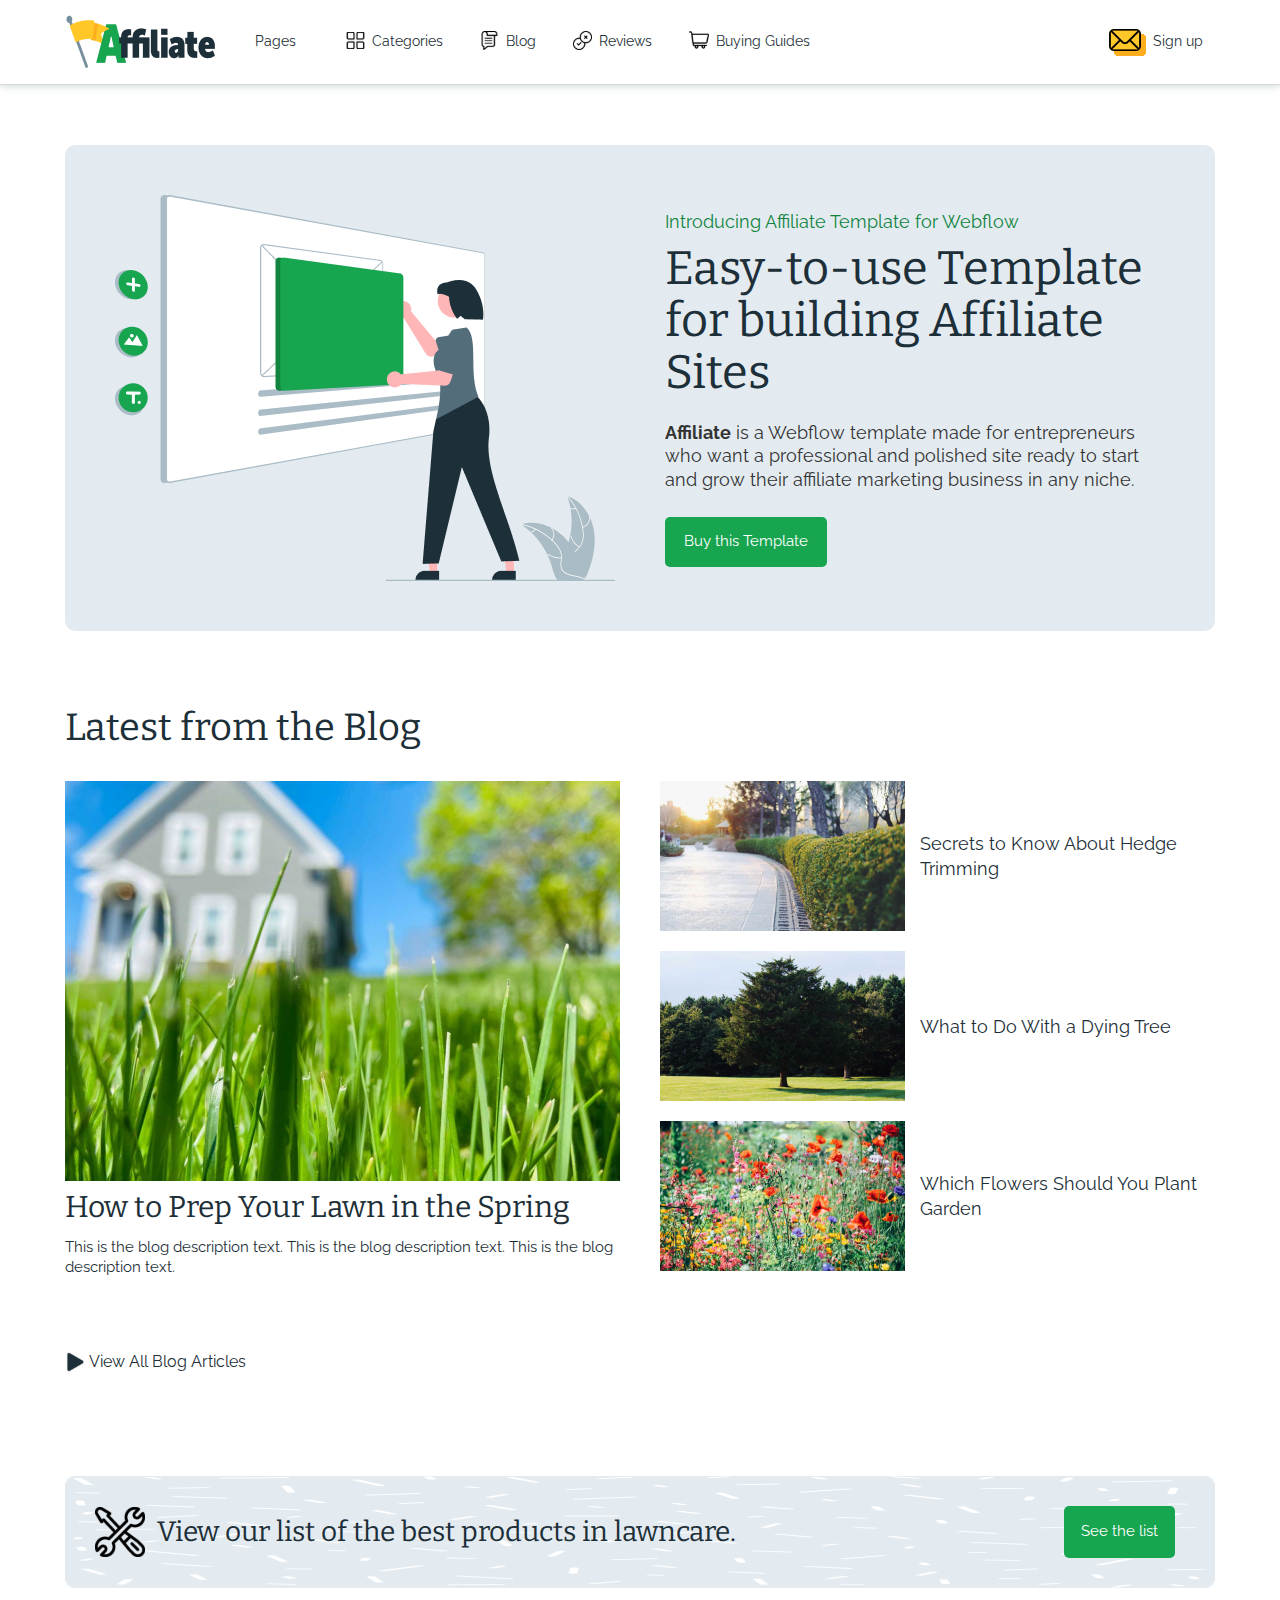
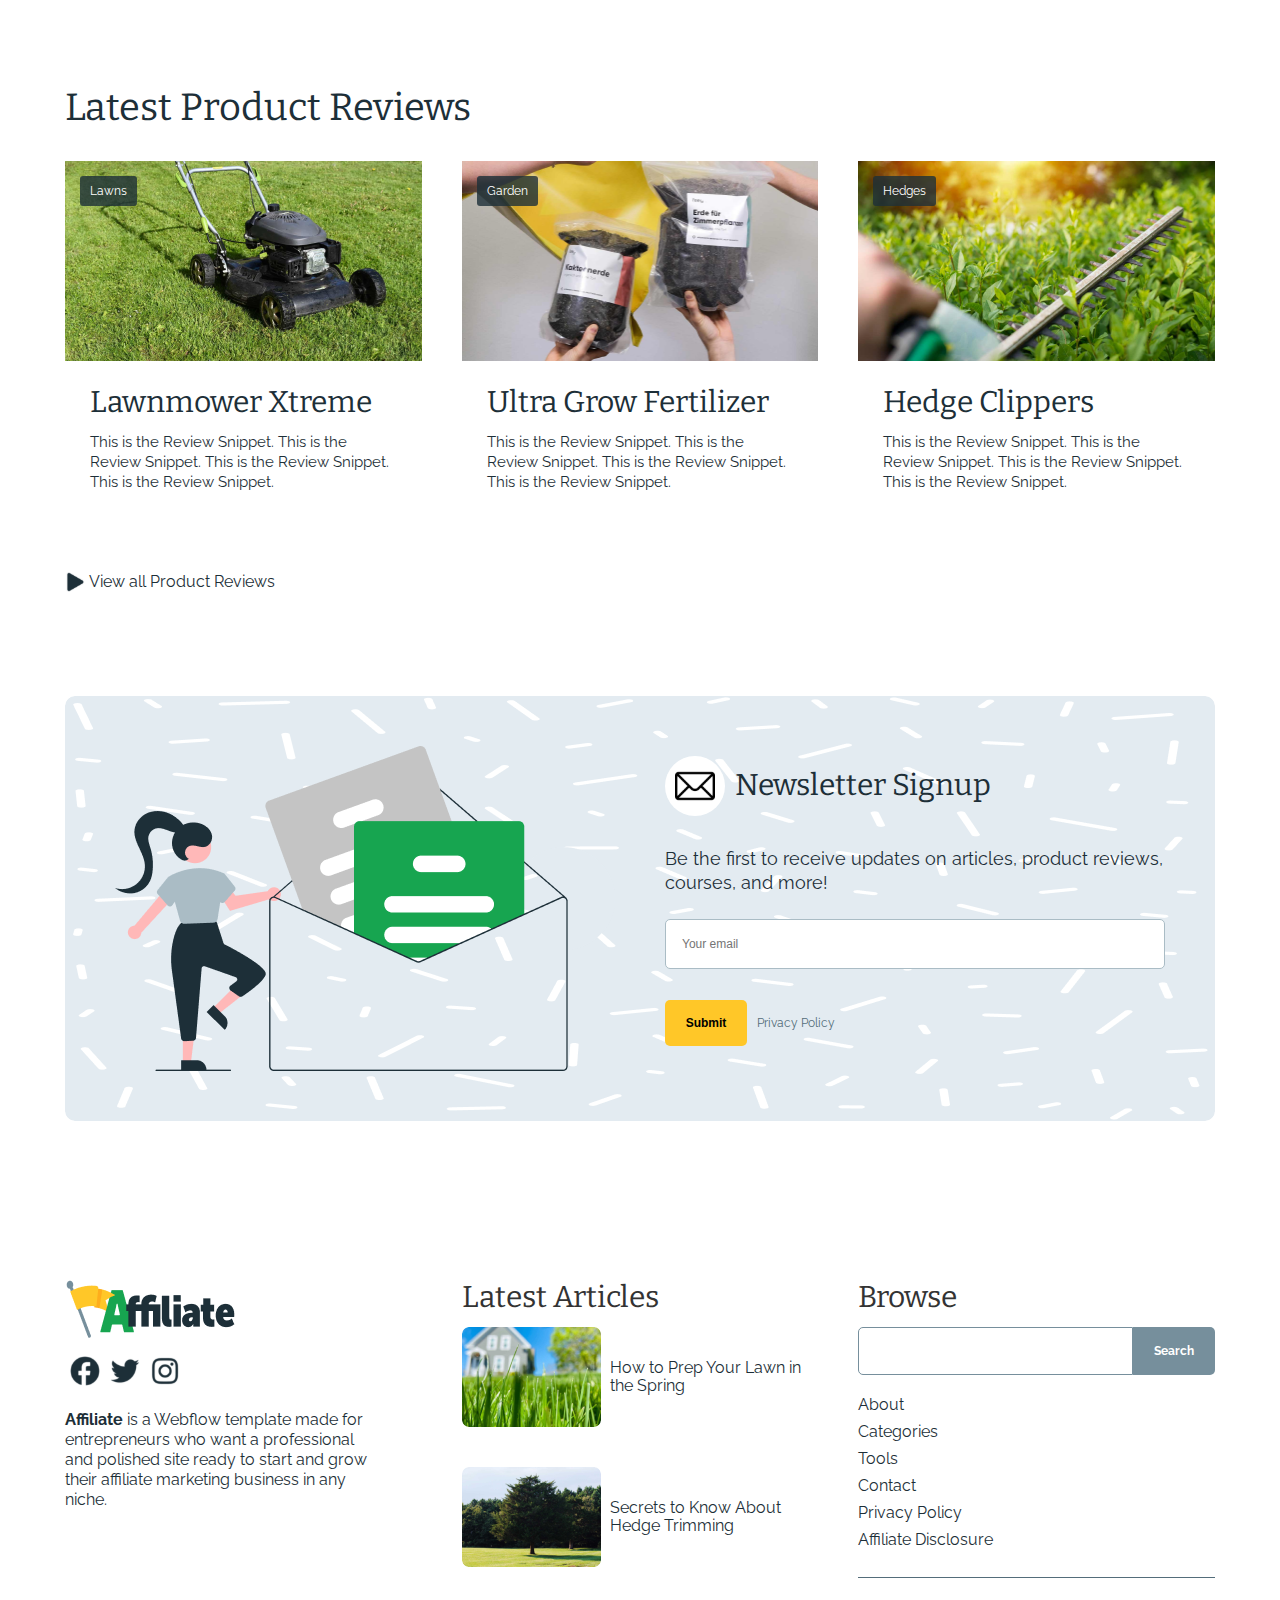
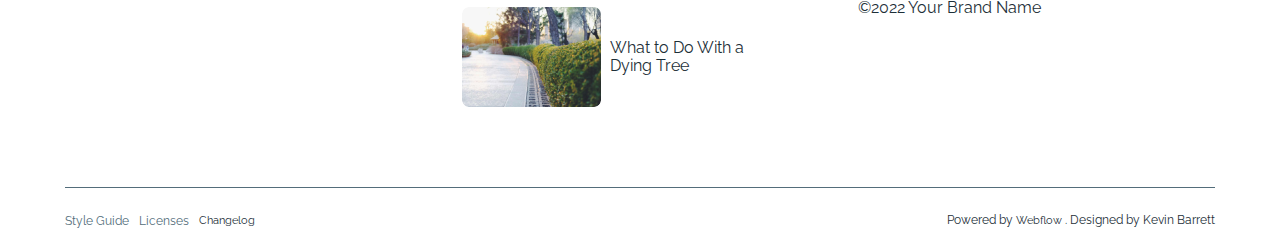
==== Affiliate/index.html @ a14cce6a "Affiliate" ====
<!DOCTYPE html>
<html>
<head>
  <meta charset="UTF-8">
  <meta name="viewport" content="width=device-width, initial-scale=1.0, user-scalable=no ">
  <link rel="stylesheet" href="css/style.css">
  <title>Affiliate</title>
</head>
<body>
<div class="wrapper">
  <header class="header">
    <div class="header__container _container">
      <a href="#" class="header__logo"><img src="img/logo.png" alt="logotype"></a>
      <div class="header__body">
        <div class="header__burger">
          <span></span>
          <span></span>
          <span></span>
        </div>
        <nav class="header__menu menu">
          <ul class="menu__list">
            <li class="menu__text">Pages</li>
            <li class="ico1"><a href="#" class="menu__link">Categories</a></li>
            <li class="ico2"><a href="#" class="menu__link">Blog</a></li>
            <li class="ico3"><a href="#" class="menu__link">Reviews</a></li>
            <li class="ico4"><a href="#" class="menu__link">Buying Guides</a></li>
          </ul>
        </nav>
        <a href="#" class="header__sign-up">Sign up</a> 
      </div>
    </div>
  </header>
  <main class="page">
    <section class="easy">
      <div class="easy__container _container">
        <div class="easy__body">
          <div class="easy__img ibg"><img src="img/main.png" alt="main-img"></div>
          <div class="easy__content">
            <div class="easy__description">Introducing Affiliate Template for Webflow</div>
            <div class="east__title">Easy-to-use Template for building Affiliate Sites</div>
            <div class="easy__text"><span>Affiliate</span> is a Webflow template made for entrepreneurs who want a professional and polished site ready to start and grow their affiliate marketing business in any niche.</div>
            <a href="#" class="easy__button">Buy this Template</a>
          </div>
        </div>
      </div>
    </section>
    <section class="blog">
      <div class="blog__container _container">
        <div class="blog__title title">Latest from the Blog</div>
        <div class="blog__items">
          <div class="blog__item article">
          <a href="#" class="article__img ibg"><img src="img/blog/blog(1).png" alt="blog-img1"></a>
          <a href="#" class="article__title title">How to Prep Your Lawn in the Spring</a>
          <a href="#" class="article__text">This is the blog description text. This is the blog description text. This is the blog description text.</a>
          </div>
          <div class="blog__item articles">
          <div class="articles__item">
            <a href="#" class="articles__img ibg"><img src="img/blog/blog(2).png" alt="blog-img2"></a>
            <a href="#" class="articles__text">Secrets to Know About Hedge Trimming</a>
          </div>
          <div class="articles__item">
            <a href="#" class="articles__img ibg"><img src="img/blog/blog(3).png" alt="blog-img3"></a>
            <a href="#" class="articles__text">What to Do With a Dying Tree</a>
          </div>
          <div class="articles__item">
            <a href="#" class="articles__img ibg"><img src="img/blog/blog(4).png" alt="blog-img4"></a>
            <a href="#" class="articles__text">Which Flowers Should You Plant Garden</a>
          </div>
          </div>
        </div>
        <a href="#" class="blog__view-all view-all">View All Blog Articles</a>
      </div>
    </section>
    <section class="products">
      <div class="products__container _container">
        <div class="products__best best-products">
          <div class="best-products__text">View our list of the best products in lawncare.</div>
          <a href="#" class="best-products__button">See the list</a>
        </div>
        <div class="products__reviews product-reviews">
          <div class="product-reviews__title title">Latest Product Reviews</div>
          <div class="product-reviews__items">
             <div class="product-reviews__item product-review">
               <a href="#" class="product-review__img ibg"><img src="img/product/Product(1).png" alt="product-review"></a>
               <div class="product-review__text-content">
                 <a href="#" class="product-review__title">Lawnmower Xtreme</a>
                 <a href="#" class="product-review__text">This is the Review Snippet. This is the Review Snippet. This is the Review Snippet. This is the Review Snippet.</a>
               </div>
             </div>
             <div class="product-reviews__item product-review">
               <a href="#" class="product-review__img ibg"><img src="img/product/Product(2).png" alt="product-review"></a>
               <div class="product-review__text-content">
                 <a href="#" class="product-review__title">Ultra Grow Fertilizer</a>
                 <a href="#" class="product-review__text">This is the Review Snippet. This is the Review Snippet. This is the Review Snippet. This is the Review Snippet.</a>
               </div>
             </div>
             <div class="product-reviews__item product-review">
               <a href="#" class="product-review__img ibg"><img src="img/product/Product(3).png" alt="product-review"></a>
               <div class="product-review__text-content">
                <a href="#" class="product-review__title">Hedge Clippers</a>
                <a href="#" class="product-review__text">This is the Review Snippet. This is the Review Snippet. This is the Review Snippet. This is the Review Snippet.</a>
               </div>   
             </div>
          </div>
        </div>
        <a href="#" class="products__view-all view-all">View all Product Reviews</a>
      </div>
    </section>
    <section class="signup">
      <div class="signup__container _container">
        <div class="signup__body">
          <div class="signup__img ibg"><img src="img/main(2).png" alt="mail-img"></div>
          <div class="signup__content">
            <div class="signup__title-row">
              <span><img src="img/icons/mail(2).svg" alt="mail-img"></span>
              <div class="signup__title">Newsletter Signup</div>
            </div>
            <div class="signup__text">Be the first to receive updates on articles, product reviews, courses, and more!</div>
            <form action="" class="signup__form">
              <input class="signup__input" type="email" placeholder="Your email">
              <div class="signup__form-row">
                <button select class="signup__submit">Submit</button>
                <a href="#" class="signup__link">Privacy Policy</a>
              </div>
            </form>
          </div>
        </div>
      </div>
    </section>
  </main>
  <footer class="footer">
    <div class="footer__container _container">
      <div class="footer__columns">
        <div class="footer__column main-column">
          <a href="#" class="main-column__logo"><img src="img/logo2.png" alt="logotype"></a>
          <div class="main-column__social social">
            <a href="#" class="social__item ibg"><img src="img/social/facebook.svg" alt="facebook"></a>
            <a href="#" class="social__item ibg"><img src="img/social/twitter.svg" alt="twitter"></a>
            <a href="#" class="social__item ibg"><img src="img/social/instagram.svg" alt="instagram"></a>
          </div>
          <div class="main-column__text"><span>Affiliate</span> is a Webflow template made for entrepreneurs who want a professional and polished site ready to start and grow their affiliate marketing business in any niche.</div>
        </div>
        <div class="footer__column latest-articles">
          <div class="latest-articles__title">Latest Articles</div>
          <div class="latest-articles__items">
            <div class="latest-articles__item latest-article">
              <a href="#" class="latest-article__img ibg"><img src="img/footer/footerimg(1).png" alt="article"></a>
              <a href="#" class="latest-article__text">How to Prep Your Lawn in the Spring</a>
            </div>
            <div class="latest-articles__item latest-article">
              <a href="#" class="latest-article__img ibg"><img src="img/footer/footerimg(2).png" alt="article"></a>
              <a href="#" class="latest-article__text">Secrets to Know About Hedge Trimming</a>
            </div>
            <div class="latest-articles__item latest-article">
              <a href="#" class="latest-article__img ibg"><img src="img/footer/footerimg(3).png" alt="article"></a>
              <a href="#" class="latest-article__text">What to Do With a Dying Tree</a>
            </div>
          </div>
        </div>
        <div class="footer__column browse">
          <div class="browse__title">Browse</div>
          <div class="browse__search">
            <input type="text" class="browse__input">
            <a href="#" class="browse__button">Search</a>
          </div>
          <ul class="browse__links">
            <li class="browse__link"><a href="#">About</a></li>
            <li class="browse__link"><a href="#">Categories</a></li>
            <li class="browse__link"><a href="#">Tools</a></li>
            <li class="browse__link"><a href="#">Contact</a></li>
            <li class="browse__link"><a href="#">Privacy Policy</a></li>
            <li class="browse__link"><a href="#">Affiliate Disclosure</a></li>
          </ul>
          <div class="browse__copy">©2022 Your Brand Name</div>
        </div>
      </div>
      <div class="footer__bottom">
        <ul class="footer__links">
          <li class="footer__link"><a href="#">Style Guide</a></li>
          <li class="footer__link"><a href="#">Licenses</a></li>
          <li class="footer__link"><a href="#">Changelog</a></li>
        </ul>
        <div class="footer__text">Powered by <span>Webflow</span> . Designed by Kevin Barrett</div>
      </div>
    </div>
  </footer>
</div>
<script src="js/script.js"></script>
</body>
</html>
---- Affiliate/css/style.css ----
@import url("https://fonts.googleapis.com/css2?family=Bitter&family=Raleway:wght@400;700&display=swap");
/*---------ibg---------*/
.ibg {
  background-position: center;
  background-repeat: no-repeat;
  background-size: cover;
  display: block;
}
.ibg img {
  display: none;
}

/*---------ibg---------*/
.signup__body, .products .best-products__text::before, .products .best-products, .header .header__body .header__sign-up::before {
  background-position: center;
  background-repeat: no-repeat;
  background-size: cover;
}

.header .header__body .header__sign-up, .header .header__body .menu__list .menu__link, .header .header__body .menu__list li.menu__text {
  font-weight: 400;
  font-size: 14px;
  line-height: 142.8571428571%;
  color: #1D2F38;
}
@media (max-width: 768px) {
  .header .header__body .header__sign-up, .header .header__body .menu__list .menu__link, .header .header__body .menu__list li.menu__text {
    font-size: 29px;
  }
}

.products .best-products__button, .easy__body .easy__content .easy__button {
  display: -webkit-inline-box;
  display: -ms-inline-flexbox;
  display: inline-flex;
  -webkit-box-pack: center;
      -ms-flex-pack: center;
          justify-content: center;
  -webkit-box-align: center;
      -ms-flex-align: center;
          align-items: center;
  text-align: center;
  font-weight: 400;
  font-size: 15px;
  line-height: 133%;
  color: #FFFFFF;
  background: #17A550;
  -webkit-transition-duration: 0.3s;
          transition-duration: 0.3s;
  border-radius: 5px;
  padding: 15px 5px;
  width: 100%;
}
.products .best-products__button:hover, .easy__body .easy__content .easy__button:hover {
  background: #149949;
  -webkit-transition-duration: 0.3s;
          transition-duration: 0.3s;
}

.products .product-reviews__items .product-review__text, .blog__items .article__text {
  font-weight: 400;
  font-size: 15px;
  line-height: 133%;
  color: #1D2F38;
}

.footer__bottom .footer__text, .footer__bottom .footer__links .footer__link a, .signup__body .signup__content .signup__form .signup__form-row .signup__link {
  font-weight: 400;
  font-size: 12px;
  line-height: 167%;
  color: #536D7A;
}

.footer__columns .browse__copy, .footer__columns .browse__links .browse__link a, .footer__columns .main-column__text {
  font-weight: 400;
  font-size: 16px;
  line-height: 125%;
  color: #1D2F38;
}

.footer__bottom .footer__text span, .footer__bottom .footer__links .footer__link:last-child a {
  font-weight: 400;
  font-size: 11px;
  line-height: 182%;
  color: #1D2F38;
}

.footer__columns .browse__title, .footer__columns .latest-articles__title, .signup__body .signup__content .signup__title-row .signup__title, .products .product-reviews__items .product-review__title, .blog__items .article__title {
  font-family: "Bitter";
  font-weight: 400;
  font-size: 30px;
  line-height: 117%;
  color: #1D2F38;
}

/*---null---*/
* {
  padding: 0;
  margin: 0;
  -webkit-box-sizing: border-box;
          box-sizing: border-box;
  list-style-type: none;
  text-decoration: none;
}

html, body {
  width: 100%;
  min-height: 100%;
  font-family: "Heebo";
}

/*---null---*/
.title {
  font-family: "Bitter";
  font-weight: 400;
  font-size: 38px;
  line-height: 105%;
  color: #1D2F38;
}
@media (max-width: 540px) {
  .title {
    font-size: 28px;
  }
}
@media (max-width: 340px) {
  .title {
    font-size: 26px;
  }
}

.view-all {
  font-weight: 400;
  font-size: 16px;
  line-height: 125%;
  color: #1D2F38;
  display: -webkit-inline-box;
  display: -ms-inline-flexbox;
  display: inline-flex;
  -webkit-box-align: center;
      -ms-flex-align: center;
          align-items: center;
}
@media (max-width: 420px) {
  .view-all {
    font-size: 14px;
  }
}
.view-all::before {
  content: url("../img/icons/triangle.svg");
  display: block;
  width: 20px;
  height: 20px;
  margin-right: 4px;
}

/*-------------header-------------*/
.header {
  width: 100%;
  padding: 14.5px 0px;
  -webkit-box-shadow: 0px 1px 8px rgba(83, 109, 122, 0.29);
          box-shadow: 0px 1px 8px rgba(83, 109, 122, 0.29);
  background-color: white;
  border-bottom: 1px solid #D8D8D8;
}
@media (max-width: 497px) {
  .header {
    padding: 10px 0px;
  }
}
.header__container {
  display: -webkit-box;
  display: -ms-flexbox;
  display: flex;
  -webkit-box-align: center;
      -ms-flex-align: center;
          align-items: center;
}
.header__logo {
  width: 155px;
  height: 55px;
  display: block;
  -webkit-box-flex: 0;
      -ms-flex: 0 0 155px;
          flex: 0 0 155px;
}
@media (max-width: 497px) {
  .header__logo {
    width: 131px;
    height: 47px;
    -webkit-box-flex: 0;
        -ms-flex: 0 0 131px;
            flex: 0 0 131px;
  }
}
.header__logo img {
  width: 100%;
  height: 100%;
}
.header .header__body {
  display: -webkit-box;
  display: -ms-flexbox;
  display: flex;
  -webkit-box-pack: justify;
      -ms-flex-pack: justify;
          justify-content: space-between;
  -webkit-box-align: center;
      -ms-flex-align: center;
          align-items: center;
  padding-right: 12px;
  width: 100%;
}
@media (max-width: 902px) {
  .header .header__body {
    padding-right: 0px;
  }
}
@media (max-width: 768px) {
  .header .header__body {
    -webkit-box-pack: right;
        -ms-flex-pack: right;
            justify-content: right;
  }
}
.header .header__body .header__burger {
  display: none;
  position: relative;
  z-index: 100;
  bottom: 6px;
  width: 25px;
}
@media (max-width: 768px) {
  .header .header__body .header__burger {
    display: block;
  }
}
.header .header__body .header__burger span {
  position: absolute;
  width: 100%;
  height: 2px;
  background-color: black;
  -webkit-transition-duration: 0.3s;
          transition-duration: 0.3s;
}
.header .header__body .header__burger span:nth-child(1) {
  top: 0;
}
.header .header__body .header__burger span:nth-child(2) {
  top: 6px;
}
.header .header__body .header__burger span:nth-child(3) {
  top: 12px;
}
.header .header__body .header__burger.active {
  bottom: 3px;
}
.header .header__body .header__burger.active span {
  -webkit-transition-duration: 0.3s;
          transition-duration: 0.3s;
}
.header .header__body .header__burger.active span:nth-child(1) {
  -webkit-transform: rotate(-45deg);
          transform: rotate(-45deg);
  top: 0;
}
.header .header__body .header__burger.active span:nth-child(2) {
  -webkit-transform: scale(0);
          transform: scale(0);
}
.header .header__body .header__burger.active span:nth-child(3) {
  -webkit-transform: rotate(45deg);
          transform: rotate(45deg);
  top: 0;
}
.header .header__body .menu {
  width: 100%;
}
@media (max-width: 768px) {
  .header .header__body .menu {
    position: fixed;
    width: 100%;
    height: 100%;
    top: -100%;
    left: 0;
    background-color: rgba(255, 255, 255, 0.9);
    -webkit-transition-duration: 0.3s;
            transition-duration: 0.3s;
    overflow-y: auto;
    padding: 0 44px;
    padding: 0px 44px 10px 44px;
  }
}
.header .header__body .menu.active {
  top: 0;
  -webkit-transition-duration: 0.3s;
          transition-duration: 0.3s;
}
.header .header__body .menu__list {
  display: -webkit-box;
  display: -ms-flexbox;
  display: flex;
  -webkit-box-align: center;
      -ms-flex-align: center;
          align-items: center;
  -ms-flex-wrap: wrap;
      flex-wrap: wrap;
  margin: 0px 0px 0px 35px;
}
@media (max-width: 768px) {
  .header .header__body .menu__list {
    -webkit-box-orient: vertical;
    -webkit-box-direction: normal;
        -ms-flex-direction: column;
            flex-direction: column;
    margin: 0px 0px 22px 0px;
  }
}
.header .header__body .menu__list li {
  display: -webkit-box;
  display: -ms-flexbox;
  display: flex;
  -webkit-box-align: center;
      -ms-flex-align: center;
          align-items: center;
}
@media (max-width: 768px) {
  .header .header__body .menu__list li {
    -webkit-box-pack: center;
        -ms-flex-pack: center;
            justify-content: center;
    text-align: center;
    width: 100%;
  }
}
.header .header__body .menu__list li:not(:last-child) {
  margin: 0px 37px 0px 0px;
}
@media (max-width: 768px) {
  .header .header__body .menu__list li:not(:last-child) {
    margin: 0px 0px 12px 0px;
  }
}
.header .header__body .menu__list li.menu__text {
  margin-right: 50px;
}
@media (max-width: 768px) {
  .header .header__body .menu__list li.menu__text {
    margin: 24px 0px 40px 0px;
  }
}
@media (max-width: 497px) {
  .header .header__body .menu__list li.menu__text {
    margin: 18px 0px 40px 0px;
  }
}
.header .header__body .menu__list li::before {
  margin: -4px 7px 0px 0px;
  -webkit-box-flex: 0;
      -ms-flex: 0 0 19px;
          flex: 0 0 19px;
}
@media (max-width: 768px) {
  .header .header__body .menu__list li::before {
    -webkit-box-flex: 0;
        -ms-flex: 0 0 24px;
            flex: 0 0 24px;
  }
}
.header .header__body .menu__list li.ico1::before {
  content: "";
  display: block;
  background-image: url("../img/header/link-icon(1).svg");
  background-repeat: no-repeat;
  background-size: cover;
  background-position: center;
  width: 19px;
  height: 17px;
}
@media (max-width: 768px) {
  .header .header__body .menu__list li.ico1::before {
    height: 21px;
  }
}
.header .header__body .menu__list li.ico2::before {
  content: "";
  display: block;
  background-image: url("../img/header/link-icon(2).svg");
  background-repeat: no-repeat;
  background-size: cover;
  background-position: center;
  width: 19px;
  height: 19px;
}
@media (max-width: 768px) {
  .header .header__body .menu__list li.ico2::before {
    height: 23px;
  }
}
.header .header__body .menu__list li.ico3::before {
  content: "";
  display: block;
  background-image: url("../img/header/link-icon(3).svg");
  background-repeat: no-repeat;
  background-size: cover;
  background-position: center;
  width: 19px;
  height: 19px;
}
@media (max-width: 768px) {
  .header .header__body .menu__list li.ico3::before {
    height: 24px;
  }
}
.header .header__body .menu__list li.ico4::before {
  content: "";
  display: block;
  background-image: url("../img/header/link-icon(4).svg");
  background-repeat: no-repeat;
  background-size: cover;
  background-position: center;
  width: 20px;
  height: 18px;
  -webkit-box-flex: 0;
      -ms-flex: 0 0 20px;
          flex: 0 0 20px;
}
@media (max-width: 768px) {
  .header .header__body .menu__list li.ico4::before {
    -webkit-box-flex: 0;
        -ms-flex: 0 0 24px;
            flex: 0 0 24px;
    height: 21px;
  }
}
.header .header__body .menu__list li:last-child {
  margin-bottom: 0px;
}
.header .header__body .header__sign-up {
  -webkit-box-flex: 0;
      -ms-flex: 0 0 140px;
          flex: 0 0 140px;
  margin-left: 20px;
  display: -webkit-box;
  display: -ms-flexbox;
  display: flex;
  -webkit-box-align: center;
      -ms-flex-align: center;
          align-items: center;
  -webkit-box-pack: right;
      -ms-flex-pack: right;
          justify-content: right;
}
@media (max-width: 768px) {
  .header .header__body .header__sign-up {
    -webkit-box-pack: center;
        -ms-flex-pack: center;
            justify-content: center;
    margin-left: 0px;
  }
}
.header .header__body .header__sign-up::before {
  content: "";
  display: block;
  background-image: url("../img/header/mail.svg");
  background-repeat: no-repeat;
  background-size: cover;
  background-position: center;
  width: 37px;
  height: 27px;
  -webkit-box-flex: 0;
      -ms-flex: 0 0 37px;
          flex: 0 0 37px;
  margin-right: 7px;
}

/*-------------header-------------*/
/*-------------easy-------------*/
.easy {
  padding: 60px 0px 77px 0px;
  width: 100%;
}
@media (max-width: 1120px) {
  .easy {
    padding: 40px 0px 50px 0px;
  }
}
@media (max-width: 540px) {
  .easy {
    padding: 30px 0px 40px 0px;
  }
}
.easy__body {
  padding: 50px;
  width: 100%;
  background-color: #E3EBF1;
  border-radius: 10px;
  display: -webkit-box;
  display: -ms-flexbox;
  display: flex;
  -webkit-box-align: center;
      -ms-flex-align: center;
          align-items: center;
  -webkit-box-pack: justify;
      -ms-flex-pack: justify;
          justify-content: space-between;
}
@media (max-width: 1177px) {
  .easy__body {
    padding: 40px;
  }
}
@media (max-width: 1140px) {
  .easy__body {
    padding: 30px;
  }
}
@media (max-width: 1120px) {
  .easy__body {
    -webkit-box-orient: vertical;
    -webkit-box-direction: normal;
        -ms-flex-direction: column;
            flex-direction: column;
    -webkit-box-align: center;
        -ms-flex-align: center;
            align-items: center;
  }
}
@media (max-width: 396px) {
  .easy__body {
    padding: 20px;
  }
}
.easy__body .easy__img {
  min-height: 386px;
  -webkit-box-flex: 1;
      -ms-flex: 1 1 50%;
          flex: 1 1 50%;
  margin-right: 25px;
}
@media (max-width: 1177px) {
  .easy__body .easy__img {
    margin-right: 15px;
  }
}
@media (max-width: 1120px) {
  .easy__body .easy__img {
    width: 100%;
    margin-right: 0px;
    margin-bottom: 15px;
    max-width: 500px;
  }
}
@media (max-width: 594px) {
  .easy__body .easy__img {
    max-width: 450px;
    min-height: 347px;
  }
}
@media (max-width: 540px) {
  .easy__body .easy__img {
    max-width: 394px;
    min-height: 304px;
  }
}
@media (max-width: 490px) {
  .easy__body .easy__img {
    max-width: 300px;
    min-height: 231px;
  }
}
@media (max-width: 396px) {
  .easy__body .easy__img {
    max-width: 270px;
    min-height: 209px;
  }
}
@media (max-width: 342px) {
  .easy__body .easy__img {
    min-height: 193px;
  }
}
.easy__body .easy__content {
  -webkit-box-flex: 1;
      -ms-flex: 1 1 50%;
          flex: 1 1 50%;
  margin-left: 25px;
  padding: 14px 0px;
}
@media (max-width: 1177px) {
  .easy__body .easy__content {
    margin-left: 15px;
  }
}
@media (max-width: 1120px) {
  .easy__body .easy__content {
    text-align: center;
    margin-left: 0px;
    padding: 0px;
  }
}
.easy__body .easy__content .easy__description {
  font-weight: 400;
  font-size: 18px;
  line-height: 139%;
  color: #10843F;
  margin-bottom: 8px;
}
@media (max-width: 594px) {
  .easy__body .easy__content .easy__description {
    font-size: 16px;
  }
}
@media (max-width: 490px) {
  .easy__body .easy__content .easy__description {
    font-size: 14px;
  }
}
.easy__body .easy__content .east__title {
  font-family: "Bitter";
  font-weight: 400;
  font-size: 47px;
  line-height: 111%;
  color: #1D2F38;
  margin-bottom: 22px;
}
@media (max-width: 594px) {
  .easy__body .easy__content .east__title {
    font-size: 40px;
  }
}
@media (max-width: 490px) {
  .easy__body .easy__content .east__title {
    font-size: 30px;
    margin-bottom: 15px;
  }
}
.easy__body .easy__content .easy__text {
  font-weight: 400;
  font-size: 18px;
  line-height: 133%;
  color: #333333;
  margin-bottom: 25px;
}
@media (max-width: 594px) {
  .easy__body .easy__content .easy__text {
    font-size: 16px;
  }
}
@media (max-width: 490px) {
  .easy__body .easy__content .easy__text {
    font-size: 14px;
    margin-bottom: 19px;
  }
}
.easy__body .easy__content .easy__text span {
  font-weight: 700;
}
.easy__body .easy__content .easy__button {
  width: auto;
  padding: 15px 19px;
}
@media (max-width: 490px) {
  .easy__body .easy__content .easy__button {
    font-size: 13px;
    width: 100%;
  }
}
.easy__body .easy__content *:last-child {
  margin-bottom: 0px;
}
.easy__body *:last-child {
  margin-bottom: 0px;
}

/*-------------easy-------------*/
/*-------------blog-------------*/
.blog {
  padding-bottom: 100px;
  width: 100%;
}
@media (max-width: 860px) {
  .blog {
    padding-bottom: 80px;
  }
}
@media (max-width: 747px) {
  .blog {
    padding-bottom: 60px;
  }
}
@media (max-width: 420px) {
  .blog {
    padding-bottom: 40px;
  }
}
.blog__title {
  margin-bottom: 33px;
}
@media (max-width: 747px) {
  .blog__title {
    font-size: 30px;
    margin-bottom: 25px;
  }
}
@media (max-width: 555px) {
  .blog__title {
    font-size: 27px;
    margin-bottom: 20px;
  }
}
@media (max-width: 420px) {
  .blog__title {
    font-size: 24px;
    margin-bottom: 18px;
  }
}
.blog__items {
  display: -webkit-box;
  display: -ms-flexbox;
  display: flex;
  -webkit-box-pack: justify;
      -ms-flex-pack: justify;
          justify-content: space-between;
  margin-bottom: 74px;
}
@media (max-width: 860px) {
  .blog__items {
    margin-bottom: 54px;
  }
}
@media (max-width: 747px) {
  .blog__items {
    overflow-x: auto;
    padding-bottom: 15px;
  }
}
@media (max-width: 540px) {
  .blog__items {
    margin-bottom: 35px;
  }
}
.blog__items .article {
  -webkit-box-flex: 1;
      -ms-flex: 1 1 50%;
          flex: 1 1 50%;
  margin-right: 20px;
}
@media (max-width: 989px) {
  .blog__items .article {
    margin-right: 15px;
  }
}
@media (max-width: 747px) {
  .blog__items .article {
    margin-right: 0px;
    -webkit-box-flex: 1;
        -ms-flex: 1 0 60%;
            flex: 1 0 60%;
    margin-right: 15px;
    display: -webkit-box;
    display: -ms-flexbox;
    display: flex;
    -webkit-box-orient: vertical;
    -webkit-box-direction: normal;
        -ms-flex-direction: column;
            flex-direction: column;
    -webkit-box-align: center;
        -ms-flex-align: center;
            align-items: center;
  }
}
.blog__items .article__img {
  min-height: 400px;
  margin-bottom: 9px;
}
@media (max-width: 1120px) {
  .blog__items .article__img {
    min-height: 370px;
  }
}
@media (max-width: 968px) {
  .blog__items .article__img {
    min-height: 324px;
  }
}
@media (max-width: 860px) {
  .blog__items .article__img {
    min-height: 255px;
  }
}
@media (max-width: 747px) {
  .blog__items .article__img {
    width: 100%;
    margin-bottom: 15px;
  }
}
@media (max-width: 597px) {
  .blog__items .article__img {
    min-height: 235px;
  }
}
@media (max-width: 490px) {
  .blog__items .article__img {
    min-height: 205px;
    margin-bottom: 10px;
  }
}
@media (max-width: 420px) {
  .blog__items .article__img {
    min-height: 160px;
  }
}
@media (max-width: 350px) {
  .blog__items .article__img {
    min-height: 150px;
  }
}
.blog__items .article__title {
  margin-bottom: 13px;
  display: inline-block;
}
@media (max-width: 747px) {
  .blog__items .article__title {
    font-weight: 400;
    font-size: 18px;
    line-height: 139%;
    color: #1D2F38;
  }
}
@media (max-width: 490px) {
  .blog__items .article__title {
    font-size: 16px;
  }
}
.blog__items .article__text {
  display: inline-block;
}
@media (max-width: 747px) {
  .blog__items .article__text {
    display: none;
  }
}
.blog__items .article *:last-child {
  margin-bottom: 0px;
}
.blog__items .articles {
  -webkit-box-flex: 1;
      -ms-flex: 1 1 50%;
          flex: 1 1 50%;
  margin-left: 20px;
}
@media (max-width: 989px) {
  .blog__items .articles {
    margin-left: 15px;
  }
}
@media (max-width: 747px) {
  .blog__items .articles {
    margin-left: 0px;
    display: -webkit-box;
    display: -ms-flexbox;
    display: flex;
    -webkit-box-flex: 1;
        -ms-flex: 1 1 auto;
            flex: 1 1 auto;
  }
}
.blog__items .articles__item {
  display: -webkit-box;
  display: -ms-flexbox;
  display: flex;
  -webkit-box-align: center;
      -ms-flex-align: center;
          align-items: center;
}
@media (max-width: 747px) {
  .blog__items .articles__item {
    -webkit-box-orient: vertical;
    -webkit-box-direction: normal;
        -ms-flex-direction: column;
            flex-direction: column;
    -webkit-box-flex: 1;
        -ms-flex: 1 0 60%;
            flex: 1 0 60%;
  }
}
.blog__items .articles__item:not(:last-child) {
  margin-bottom: 20px;
}
@media (max-width: 747px) {
  .blog__items .articles__item:not(:last-child) {
    margin: 0px 15px 0px 0px;
  }
}
.blog__items .articles__img {
  -webkit-box-flex: 0;
      -ms-flex: 0 0 245px;
          flex: 0 0 245px;
  min-height: 150px;
  margin-right: 15px;
}
@media (max-width: 1120px) {
  .blog__items .articles__img {
    -webkit-box-flex: 0;
        -ms-flex: 0 0 227px;
            flex: 0 0 227px;
    min-height: 132px;
  }
}
@media (max-width: 968px) {
  .blog__items .articles__img {
    -webkit-box-flex: 0;
        -ms-flex: 0 0 198px;
            flex: 0 0 198px;
    min-height: 118px;
  }
}
@media (max-width: 860px) {
  .blog__items .articles__img {
    -webkit-box-flex: 0;
        -ms-flex: 0 0 177px;
            flex: 0 0 177px;
    min-height: 104px;
  }
}
@media (max-width: 747px) {
  .blog__items .articles__img {
    margin-right: 0px;
    width: 100%;
    min-height: none;
    -webkit-box-flex: 0;
        -ms-flex: 0 0 255px;
            flex: 0 0 255px;
    margin-bottom: 15px;
  }
}
@media (max-width: 597px) {
  .blog__items .articles__img {
    -webkit-box-flex: 0;
        -ms-flex: 0 0 235px;
            flex: 0 0 235px;
  }
}
@media (max-width: 490px) {
  .blog__items .articles__img {
    margin-bottom: 10px;
    -webkit-box-flex: 0;
        -ms-flex: 0 0 205px;
            flex: 0 0 205px;
  }
}
@media (max-width: 420px) {
  .blog__items .articles__img {
    -webkit-box-flex: 0;
        -ms-flex: 0 0 160px;
            flex: 0 0 160px;
  }
}
@media (max-width: 350px) {
  .blog__items .articles__img {
    -webkit-box-flex: 0;
        -ms-flex: 0 0 150px;
            flex: 0 0 150px;
  }
}
.blog__items .articles__text {
  font-weight: 400;
  font-size: 18px;
  line-height: 139%;
  color: #1D2F38;
  display: inline-block;
}
@media (max-width: 490px) {
  .blog__items .articles__text {
    font-size: 16px;
  }
}
.blog__container *:last-child {
  margin-bottom: 0px;
}

/*-------------blog-------------*/
/*-------------products--------------*/
.products {
  padding-bottom: 100px;
  width: 100%;
}
@media (max-width: 860px) {
  .products {
    padding-bottom: 80px;
  }
}
@media (max-width: 747px) {
  .products {
    padding-bottom: 60px;
  }
}
@media (max-width: 420px) {
  .products {
    padding-bottom: 40px;
  }
}
.products .best-products {
  width: 100%;
  display: -webkit-box;
  display: -ms-flexbox;
  display: flex;
  -webkit-box-pack: justify;
      -ms-flex-pack: justify;
          justify-content: space-between;
  -webkit-box-align: center;
      -ms-flex-align: center;
          align-items: center;
  background-image: url("../img/product/decoration.png");
  padding: 30px 40px 30px 30px;
  margin-bottom: 100px;
}
@media (max-width: 860px) {
  .products .best-products {
    padding: 20px 25px 20px 20px;
  }
}
@media (max-width: 747px) {
  .products .best-products {
    margin-bottom: 70px;
  }
}
@media (max-width: 552px) {
  .products .best-products {
    padding: 20px 15px 20px 15px;
  }
}
@media (max-width: 720px) {
  .products .best-products {
    margin-bottom: 50px;
  }
}
@media (max-width: 415px) {
  .products .best-products {
    -webkit-box-orient: vertical;
    -webkit-box-direction: normal;
        -ms-flex-direction: column;
            flex-direction: column;
  }
}
.products .best-products__text {
  font-family: "Bitter";
  font-weight: 400;
  font-size: 28px;
  line-height: 114%;
  color: #1D2F38;
  display: -webkit-inline-box;
  display: -ms-inline-flexbox;
  display: inline-flex;
  -webkit-box-align: center;
      -ms-flex-align: center;
          align-items: center;
}
@media (max-width: 747px) {
  .products .best-products__text {
    font-size: 26px;
  }
}
@media (max-width: 552px) {
  .products .best-products__text {
    font-size: 23px;
  }
}
@media (max-width: 415px) {
  .products .best-products__text {
    margin-bottom: 20px;
  }
}
@media (max-width: 404px) {
  .products .best-products__text {
    font-size: 20px;
  }
}
@media (max-width: 332px) {
  .products .best-products__text {
    font-size: 18px;
  }
}
.products .best-products__text::before {
  content: "";
  display: block;
  background-image: url("../img/icons/instruments.svg");
  background-repeat: no-repeat;
  background-size: cover;
  background-position: center;
  width: 50px;
  height: 50px;
  margin-right: 12px;
  -webkit-box-flex: 0;
      -ms-flex: 0 0 50px;
          flex: 0 0 50px;
}
@media (max-width: 552px) {
  .products .best-products__text::before {
    -webkit-box-flex: 0;
        -ms-flex: 0 0 45px;
            flex: 0 0 45px;
    width: 45px;
    height: 45px;
  }
}
@media (max-width: 320px) {
  .products .best-products__text::before {
    -webkit-box-flex: 0;
        -ms-flex: 0 0 40px;
            flex: 0 0 40px;
    width: 40px;
    height: 40px;
    margin-right: 16px;
  }
}
.products .best-products__button {
  line-height: 133%;
  max-width: 111px;
  padding: 16px 5px;
  margin-left: 10px;
}
@media (max-width: 657px) {
  .products .best-products__button {
    margin-left: 20px;
  }
}
@media (max-width: 552px) {
  .products .best-products__button {
    max-width: 100px;
    margin-left: 10px;
  }
}
@media (max-width: 415px) {
  .products .best-products__button {
    max-width: 100%;
    padding: 11px 5px;
    margin-left: 0px;
  }
}
@media (max-width: 320px) {
  .products .best-products__button {
    font-size: 13px;
  }
}
.products .product-reviews {
  margin-bottom: 40px;
  width: 100%;
}
.products .product-reviews__title {
  margin-bottom: 33px;
}
@media (max-width: 747px) {
  .products .product-reviews__title {
    font-size: 30px;
    margin-bottom: 25px;
  }
}
@media (max-width: 555px) {
  .products .product-reviews__title {
    font-size: 27px;
    margin-bottom: 20px;
  }
}
@media (max-width: 420px) {
  .products .product-reviews__title {
    font-size: 24px;
    margin-bottom: 18px;
  }
}
.products .product-reviews__items {
  width: 100%;
  display: -webkit-box;
  display: -ms-flexbox;
  display: flex;
}
@media (max-width: 747px) {
  .products .product-reviews__items {
    overflow-y: auto;
  }
}
.products .product-reviews__items .product-review {
  -webkit-box-flex: 1;
      -ms-flex: 1 1 33.33%;
          flex: 1 1 33.33%;
}
@media (max-width: 747px) {
  .products .product-reviews__items .product-review {
    -webkit-box-flex: 1;
        -ms-flex: 1 0 60%;
            flex: 1 0 60%;
    display: -webkit-box;
    display: -ms-flexbox;
    display: flex;
    -webkit-box-orient: vertical;
    -webkit-box-direction: normal;
        -ms-flex-direction: column;
            flex-direction: column;
    -webkit-box-align: center;
        -ms-flex-align: center;
            align-items: center;
  }
}
.products .product-reviews__items .product-review:not(:last-child) {
  margin-right: 40px;
}
@media (max-width: 1072px) {
  .products .product-reviews__items .product-review:not(:last-child) {
    margin-right: 30px;
  }
}
@media (max-width: 968px) {
  .products .product-reviews__items .product-review:not(:last-child) {
    margin-right: 24px;
  }
}
@media (max-width: 848px) {
  .products .product-reviews__items .product-review:not(:last-child) {
    margin-right: 20px;
  }
}
@media (max-width: 768px) {
  .products .product-reviews__items .product-review:not(:last-child) {
    margin-right: 15px;
  }
}
.products .product-reviews__items .product-review__img {
  width: 100%;
  min-height: 200px;
  margin-bottom: 24px;
}
@media (max-width: 968px) {
  .products .product-reviews__items .product-review__img {
    min-height: 185px;
    margin-bottom: 20px;
  }
}
@media (max-width: 848px) {
  .products .product-reviews__items .product-review__img {
    min-height: 175px;
  }
}
@media (max-width: 768px) {
  .products .product-reviews__items .product-review__img {
    min-height: 168px;
    margin-bottom: 20px;
  }
}
@media (max-width: 747px) {
  .products .product-reviews__items .product-review__img {
    min-height: 255px;
    margin-bottom: 15px;
  }
}
@media (max-width: 597px) {
  .products .product-reviews__items .product-review__img {
    min-height: 235px;
  }
}
@media (max-width: 524px) {
  .products .product-reviews__items .product-review__img {
    min-height: 205px;
    margin-bottom: 10px;
  }
}
@media (max-width: 436px) {
  .products .product-reviews__items .product-review__img {
    min-height: 160px;
  }
}
@media (max-width: 350px) {
  .products .product-reviews__items .product-review__img {
    min-height: 150px;
  }
}
.products .product-reviews__items .product-review__text-content {
  padding: 0px 32px 39px 25px;
}
@media (max-width: 1140px) {
  .products .product-reviews__items .product-review__text-content {
    padding: 0px 20px 39px 15px;
  }
}
@media (max-width: 968px) {
  .products .product-reviews__items .product-review__text-content {
    padding: 0px 5px 35px 7px;
  }
}
@media (max-width: 768px) {
  .products .product-reviews__items .product-review__text-content {
    padding: 0px 0px 35px 4px;
  }
}
@media (max-width: 747px) {
  .products .product-reviews__items .product-review__text-content {
    padding: 0px 0px 35px 0px;
  }
}
@media (max-width: 420px) {
  .products .product-reviews__items .product-review__text-content {
    padding-bottom: 25px;
  }
}
.products .product-reviews__items .product-review__title {
  display: inline-block;
  margin-bottom: 13px;
}
@media (max-width: 747px) {
  .products .product-reviews__items .product-review__title {
    font-size: 22px;
    margin-bottom: 10px;
  }
}
@media (max-width: 420px) {
  .products .product-reviews__items .product-review__title {
    font-size: 16px;
  }
}
.products .product-reviews__items .product-review__text {
  display: inline-block;
}
@media (max-width: 747px) {
  .products .product-reviews__items .product-review__text {
    font-size: 13px;
  }
}
@media (max-width: 420px) {
  .products .product-reviews__items .product-review__text {
    display: none;
  }
}
.products .product-reviews__items .product-review__img::before {
  padding: 5px 10px;
  background: rgba(29, 47, 56, 0.8);
  border-radius: 3px;
  display: -webkit-inline-box;
  display: -ms-inline-flexbox;
  display: inline-flex;
  -webkit-box-align: center;
      -ms-flex-align: center;
          align-items: center;
  text-align: center;
  -webkit-box-pack: center;
      -ms-flex-pack: center;
          justify-content: center;
  font-family: "Raleway";
  font-weight: 400;
  font-size: 12px;
  color: #FFFFFF;
  line-height: 167%;
  position: relative;
  top: 15px;
  left: 15px;
}
@media (max-width: 420px) {
  .products .product-reviews__items .product-review__img::before {
    font-size: 11px;
    top: 10px;
    left: 10px;
  }
}
.products .product-reviews__items .product-review:nth-child(1) .product-review__img::before {
  content: "Lawns";
  max-width: 57px;
}
.products .product-reviews__items .product-review:nth-child(2) .product-review__img::before {
  content: "Garden";
  max-width: 62px;
}
.products .product-reviews__items .product-review:nth-child(3) .product-review__img::before {
  content: "Hedges";
  max-width: 65px;
}
.products *:last-child {
  margin-bottom: 0px;
}
.products .product-review *:last-child {
  margin-bottom: 0px;
}

/*-------------products--------------*/
/*------------signup-----------*/
.signup {
  width: 100%;
  padding-bottom: 100px;
}
@media (max-width: 768px) {
  .signup {
    padding-bottom: 80px;
  }
}
@media (max-width: 720px) {
  .signup {
    padding-bottom: 60px;
  }
}
@media (max-width: 420px) {
  .signup {
    padding-bottom: 40px;
  }
}
.signup__body {
  width: 100%;
  display: -webkit-box;
  display: -ms-flexbox;
  display: flex;
  -webkit-box-pack: justify;
      -ms-flex-pack: justify;
          justify-content: space-between;
  -webkit-box-align: center;
      -ms-flex-align: center;
          align-items: center;
  padding: 50px;
  border-radius: 10px;
  background-image: url("../img/decoration.png");
}
@media (max-width: 1135px) {
  .signup__body {
    padding: 40px;
  }
}
@media (max-width: 1110px) {
  .signup__body {
    padding: 40px 30px;
  }
}
@media (max-width: 1056px) {
  .signup__body {
    padding: 30px 20px;
  }
}
@media (max-width: 912px) {
  .signup__body {
    -webkit-box-orient: vertical;
    -webkit-box-direction: normal;
        -ms-flex-direction: column;
            flex-direction: column;
    -webkit-box-align: center;
        -ms-flex-align: center;
            align-items: center;
  }
}
@media (max-width: 396px) {
  .signup__body {
    padding: 20px;
  }
}
.signup__body .signup__img {
  -webkit-box-flex: 1;
      -ms-flex: 1 1 50%;
          flex: 1 1 50%;
  min-height: 325px;
  margin-right: 25px;
}
@media (max-width: 1088px) {
  .signup__body .signup__img {
    margin-right: 10px;
  }
}
@media (max-width: 1038px) {
  .signup__body .signup__img {
    margin-right: 0px;
  }
}
@media (max-width: 1020px) {
  .signup__body .signup__img {
    min-height: 270px;
  }
}
@media (max-width: 912px) {
  .signup__body .signup__img {
    min-height: 325px;
    max-width: 500px;
    margin-bottom: 20px;
    width: 100%;
  }
}
@media (max-width: 560px) {
  .signup__body .signup__img {
    min-height: 280px;
    max-width: 430px;
  }
}
@media (max-width: 490px) {
  .signup__body .signup__img {
    min-height: 195px;
    max-width: 300px;
  }
}
@media (max-width: 396px) {
  .signup__body .signup__img {
    min-height: 178px;
    max-width: 270px;
  }
}
@media (max-width: 342px) {
  .signup__body .signup__img {
    min-height: 170px;
    max-width: 258px;
  }
}
.signup__body .signup__content {
  -webkit-box-flex: 1;
      -ms-flex: 1 1 50%;
          flex: 1 1 50%;
  margin-left: 25px;
  padding: 8px 0px 23px 0px;
}
@media (max-width: 1088px) {
  .signup__body .signup__content {
    margin-left: 10px;
  }
}
@media (max-width: 1038px) {
  .signup__body .signup__content {
    margin-left: 0px;
  }
}
@media (max-width: 1020px) {
  .signup__body .signup__content {
    padding: 8px 0px 10px 0px;
  }
}
@media (max-width: 970px) {
  .signup__body .signup__content {
    padding: 0px 0px 0px 0px;
  }
}
.signup__body .signup__content .signup__title-row {
  display: -webkit-inline-box;
  display: -ms-inline-flexbox;
  display: inline-flex;
  -webkit-box-align: center;
      -ms-flex-align: center;
          align-items: center;
  margin-bottom: 31px;
}
@media (max-width: 490px) {
  .signup__body .signup__content .signup__title-row {
    margin-bottom: 18px;
  }
}
.signup__body .signup__content .signup__title-row span {
  height: 60px;
  width: 60px;
  -webkit-box-flex: 0;
      -ms-flex: 0 0 60px;
          flex: 0 0 60px;
  background: #FFFFFF;
  border-radius: 500px;
  margin-right: 10px;
  display: -webkit-inline-box;
  display: -ms-inline-flexbox;
  display: inline-flex;
  -webkit-box-pack: center;
      -ms-flex-pack: center;
          justify-content: center;
  -webkit-box-align: center;
      -ms-flex-align: center;
          align-items: center;
}
@media (max-width: 490px) {
  .signup__body .signup__content .signup__title-row span {
    width: 50px;
    height: 50px;
    -webkit-box-flex: 0;
        -ms-flex: 0 0 50px;
            flex: 0 0 50px;
  }
}
.signup__body .signup__content .signup__title-row span img {
  width: 40px;
  height: 40px;
}
@media (max-width: 490px) {
  .signup__body .signup__content .signup__title-row span img {
    width: 30px;
    height: 30px;
  }
}
.signup__body .signup__content .signup__text {
  font-weight: 400;
  font-size: 18px;
  line-height: 133%;
  color: #1D2F38;
  margin-bottom: 24px;
}
@media (max-width: 490px) {
  .signup__body .signup__content .signup__text {
    font-size: 15px;
  }
}
@media (max-width: 370px) {
  .signup__body .signup__content .signup__text {
    font-size: 14px;
  }
}
.signup__body .signup__content .signup__form .signup__input {
  width: 100%;
  -webkit-appearance: none;
     -moz-appearance: none;
          appearance: none;
  display: block;
  background: #FFFFFF;
  border: 1px solid #AABCC5;
  border-radius: 5px;
  font-weight: 400;
  font-size: 12px;
  line-height: 167%;
  color: #536D7A;
  padding: 14px 16px;
  margin-bottom: 31px;
}
.signup__body .signup__content .signup__form .signup__input:focus {
  border-width: 1px;
}
.signup__body .signup__content .signup__form .signup__form-row {
  width: 100%;
  display: -webkit-box;
  display: -ms-flexbox;
  display: flex;
  -webkit-box-align: center;
      -ms-flex-align: center;
          align-items: center;
}
.signup__body .signup__content .signup__form .signup__form-row .signup__submit {
  margin-right: 10px;
  font-weight: 700;
  font-size: 12px;
  line-height: 167%;
  color: #000000;
  padding: 13px 5px;
  background: #FFC728;
  max-width: 82px;
  width: 100%;
  border: none;
  border-radius: 5px;
  cursor: pointer;
  -webkit-transition-duration: 0.3s;
          transition-duration: 0.3s;
}
.signup__body .signup__content .signup__form .signup__form-row .signup__submit:hover {
  background: #fdbe10;
  -webkit-transition-duration: 0.3s;
          transition-duration: 0.3s;
}
.signup__body .signup__content .signup__form *:last-child {
  margin-bottom: 0px;
}
.signup__body .signup__content *:last-child {
  margin-bottom: 0px;
}

/*------------signup-----------*/
/*-----------footer----------*/
.footer {
  width: 100%;
  padding: 59px 0px 20px 0px;
}
@media (max-width: 968px) {
  .footer {
    padding: 39px 0px 20px 0px;
  }
}
.footer__columns {
  width: 100%;
  display: -webkit-box;
  display: -ms-flexbox;
  display: flex;
  -webkit-box-pack: justify;
      -ms-flex-pack: justify;
          justify-content: space-between;
  margin-bottom: 60px;
}
@media (max-width: 912px) {
  .footer__columns {
    margin-bottom: 45px;
  }
}
@media (max-width: 812px) {
  .footer__columns {
    -webkit-box-orient: vertical;
    -webkit-box-direction: normal;
        -ms-flex-direction: column;
            flex-direction: column;
    -webkit-box-flex: 1;
        -ms-flex: 1 1 auto;
            flex: 1 1 auto;
  }
}
.footer__columns .footer__column {
  -webkit-box-flex: 1;
      -ms-flex: 1 1 356px;
          flex: 1 1 356px;
}
@media (max-width: 812px) {
  .footer__columns .footer__column {
    -webkit-box-flex: 1;
        -ms-flex: 1 1 auto;
            flex: 1 1 auto;
  }
}
.footer__columns .footer__column:not(:last-child) {
  margin-right: 40px;
}
@media (max-width: 968px) {
  .footer__columns .footer__column:not(:last-child) {
    margin-right: 30px;
  }
}
@media (max-width: 812px) {
  .footer__columns .footer__column:not(:last-child) {
    margin-right: 0px;
    margin-bottom: 50px;
  }
}
.footer__columns .main-column__logo {
  width: 175px;
  height: 60px;
  margin-bottom: 11px;
  display: block;
}
@media (max-width: 497px) {
  .footer__columns .main-column__logo {
    width: 138px;
    height: 53px;
  }
}
.footer__columns .main-column__logo img {
  width: 100%;
  height: 100%;
  display: inline-block;
}
.footer__columns .main-column .social {
  display: -webkit-inline-box;
  display: -ms-inline-flexbox;
  display: inline-flex;
  margin-bottom: 19px;
}
.footer__columns .main-column .social__item {
  -webkit-box-flex: 0;
      -ms-flex: 0 0 40px;
          flex: 0 0 40px;
  width: 40px;
  height: 40px;
}
@media (max-width: 497px) {
  .footer__columns .main-column .social__item {
    -webkit-box-flex: 0;
        -ms-flex: 0 0 33px;
            flex: 0 0 33px;
    width: 33px;
    height: 33px;
  }
}
.footer__columns .main-column__text {
  padding-right: 50px;
}
@media (max-width: 968px) {
  .footer__columns .main-column__text {
    padding-right: 10px;
  }
}
@media (max-width: 582px) {
  .footer__columns .main-column__text {
    font-size: 14px;
  }
}
.footer__columns .main-column__text span {
  font-weight: 700;
}
.footer__columns .main-column *:last-child {
  margin-bottom: 0px;
}
.footer__columns .latest-articles {
  padding-bottom: 20px;
}
@media (max-width: 812px) {
  .footer__columns .latest-articles {
    padding-bottom: 0px;
  }
}
.footer__columns .latest-articles__title {
  color: #333333;
  margin-bottom: 12px;
}
@media (max-width: 812px) {
  .footer__columns .latest-articles__title {
    margin-bottom: 20px;
  }
}
@media (max-width: 420px) {
  .footer__columns .latest-articles__title {
    font-size: 24px;
    margin-bottom: 18px;
  }
}
@media (max-width: 812px) {
  .footer__columns .latest-articles__items {
    display: -webkit-box;
    display: -ms-flexbox;
    display: flex;
  }
}
@media (max-width: 582px) {
  .footer__columns .latest-articles__items {
    display: block;
  }
}
.footer__columns .latest-articles__items .latest-article {
  display: -webkit-box;
  display: -ms-flexbox;
  display: flex;
  -webkit-box-align: center;
      -ms-flex-align: center;
          align-items: center;
}
@media (max-width: 812px) {
  .footer__columns .latest-articles__items .latest-article {
    -webkit-box-orient: vertical;
    -webkit-box-direction: normal;
        -ms-flex-direction: column;
            flex-direction: column;
    text-align: center;
    -webkit-box-flex: 1;
        -ms-flex: 1 1 33.33%;
            flex: 1 1 33.33%;
  }
}
@media (max-width: 582px) {
  .footer__columns .latest-articles__items .latest-article {
    -webkit-box-align: center;
        -ms-flex-align: center;
            align-items: center;
    -webkit-box-orient: horizontal;
    -webkit-box-direction: normal;
        -ms-flex-direction: row;
            flex-direction: row;
    text-align: start;
  }
}
.footer__columns .latest-articles__items .latest-article:not(:last-child) {
  margin-bottom: 40px;
}
@media (max-width: 812px) {
  .footer__columns .latest-articles__items .latest-article:not(:last-child) {
    margin-right: 20px;
    margin-bottom: 0px;
  }
}
@media (max-width: 582px) {
  .footer__columns .latest-articles__items .latest-article:not(:last-child) {
    margin-bottom: 20px;
    margin-right: 0px;
  }
}
.footer__columns .latest-articles__items .latest-article__img {
  -webkit-box-flex: 0;
      -ms-flex: 0 0 139px;
          flex: 0 0 139px;
  min-height: 100px;
  border-radius: 7px;
  margin-right: 9px;
}
@media (max-width: 812px) {
  .footer__columns .latest-articles__items .latest-article__img {
    -webkit-box-flex: 0;
        -ms-flex: 0 0 113px;
            flex: 0 0 113px;
    max-width: 162px;
    width: 100%;
    margin-right: 0px;
    margin-bottom: 15px;
  }
}
@media (max-width: 582px) {
  .footer__columns .latest-articles__items .latest-article__img {
    -webkit-box-flex: 0;
        -ms-flex: 0 0 139px;
            flex: 0 0 139px;
    min-height: 100px;
    border-radius: 7px;
    margin-right: 9px;
  }
}
.footer__columns .latest-articles__items .latest-article__text {
  font-family: "Raleway";
  font-weight: 400;
  font-size: 16px;
  line-height: 112%;
  color: #1D2F38;
}
@media (max-width: 420px) {
  .footer__columns .latest-articles__items .latest-article__text {
    font-size: 14px;
  }
}
.footer__columns .latest-articles__items .latest-article:not(:first-child) .latest-article__text {
  padding-right: 30px;
}
@media (max-width: 1012px) {
  .footer__columns .latest-articles__items .latest-article:not(:first-child) .latest-article__text {
    padding-right: 0px;
  }
}
.footer__columns .latest-articles *:last-child {
  margin-bottom: 0px;
}
.footer__columns .browse__title {
  color: #333333;
  margin-bottom: 12px;
}
@media (max-width: 812px) {
  .footer__columns .browse__title {
    margin-bottom: 20px;
  }
}
@media (max-width: 420px) {
  .footer__columns .browse__title {
    font-size: 24px;
    margin-bottom: 18px;
  }
}
.footer__columns .browse__search {
  display: -webkit-box;
  display: -ms-flexbox;
  display: flex;
  margin-bottom: 20px;
}
@media (max-width: 812px) {
  .footer__columns .browse__search {
    max-width: 550px;
  }
}
.footer__columns .browse__search .browse__input {
  -webkit-appearance: none;
     -moz-appearance: none;
          appearance: none;
  background: #FFFFFF;
  border: 1px solid #768F9C;
  border-radius: 5px 0px 0px 5px;
  min-height: 48px;
  -webkit-box-flex: 1;
      -ms-flex: 1 1 274px;
          flex: 1 1 274px;
  font-size: 12px;
  padding: 0px 16px;
}
.footer__columns .browse__search .browse__button {
  background: #768F9C;
  -webkit-transition-duration: 0.3s;
          transition-duration: 0.3s;
  border-radius: 0px 5px 5px 0px;
  display: -webkit-inline-box;
  display: -ms-inline-flexbox;
  display: inline-flex;
  font-weight: 700;
  font-size: 12px;
  line-height: 167%;
  -webkit-box-pack: center;
      -ms-flex-pack: center;
          justify-content: center;
  -webkit-box-align: center;
      -ms-flex-align: center;
          align-items: center;
  text-align: center;
  color: #FFFFFF;
  -webkit-box-flex: 1;
      -ms-flex: 1 1 81px;
          flex: 1 1 81px;
}
.footer__columns .browse__search .browse__button:hover {
  -webkit-transition-duration: 0.3s;
          transition-duration: 0.3s;
  background: #688291;
}
.footer__columns .browse__links {
  margin-bottom: 27px;
}
.footer__columns .browse__links .browse__link:not(:last-child) {
  margin-bottom: 7px;
}
@media (max-width: 582px) {
  .footer__columns .browse__links .browse__link a {
    font-size: 14px;
  }
}
.footer__columns .browse__copy {
  padding-top: 20px;
  border-top: 1px solid #536D7A;
}
@media (max-width: 812px) {
  .footer__columns .browse__copy {
    padding-top: 0px;
    border-top: none;
  }
}
@media (max-width: 582px) {
  .footer__columns .browse__copy {
    font-size: 14px;
  }
}
.footer__columns .browse *:last-child {
  margin-bottom: 0px;
}
.footer__bottom {
  width: 100%;
  display: -webkit-box;
  display: -ms-flexbox;
  display: flex;
  -webkit-box-align: center;
      -ms-flex-align: center;
          align-items: center;
  -webkit-box-pack: justify;
      -ms-flex-pack: justify;
          justify-content: space-between;
  padding-top: 21px;
  border-top: 1px solid #536D7A;
}
.footer__bottom .footer__links {
  display: -webkit-box;
  display: -ms-flexbox;
  display: flex;
  -webkit-box-align: center;
      -ms-flex-align: center;
          align-items: center;
  -ms-flex-wrap: wrap;
      flex-wrap: wrap;
  margin-right: 20px;
}
.footer__bottom .footer__links .footer__link:not(:last-child) {
  margin-right: 10px;
}
.footer__bottom .footer__text {
  color: #1D2F38;
}
.footer *:last-child {
  margin-bottom: 0px;
}

/*-----------footer----------*/
body {
  font-family: "Raleway";
}

.body-lock {
  overflow: hidden;
}

.wrapper {
  width: 100%;
  min-height: 100%;
  overflow: hidden;
  display: -webkit-box;
  display: -ms-flexbox;
  display: flex;
  -webkit-box-orient: vertical;
  -webkit-box-direction: normal;
      -ms-flex-direction: column;
          flex-direction: column;
}

.page {
  -webkit-box-flex: 1;
      -ms-flex: 1 1 auto;
          flex: 1 1 auto;
}

._container {
  width: 100%;
  margin: 0 auto;
  max-width: 1180px;
  padding: 0 15px;
}
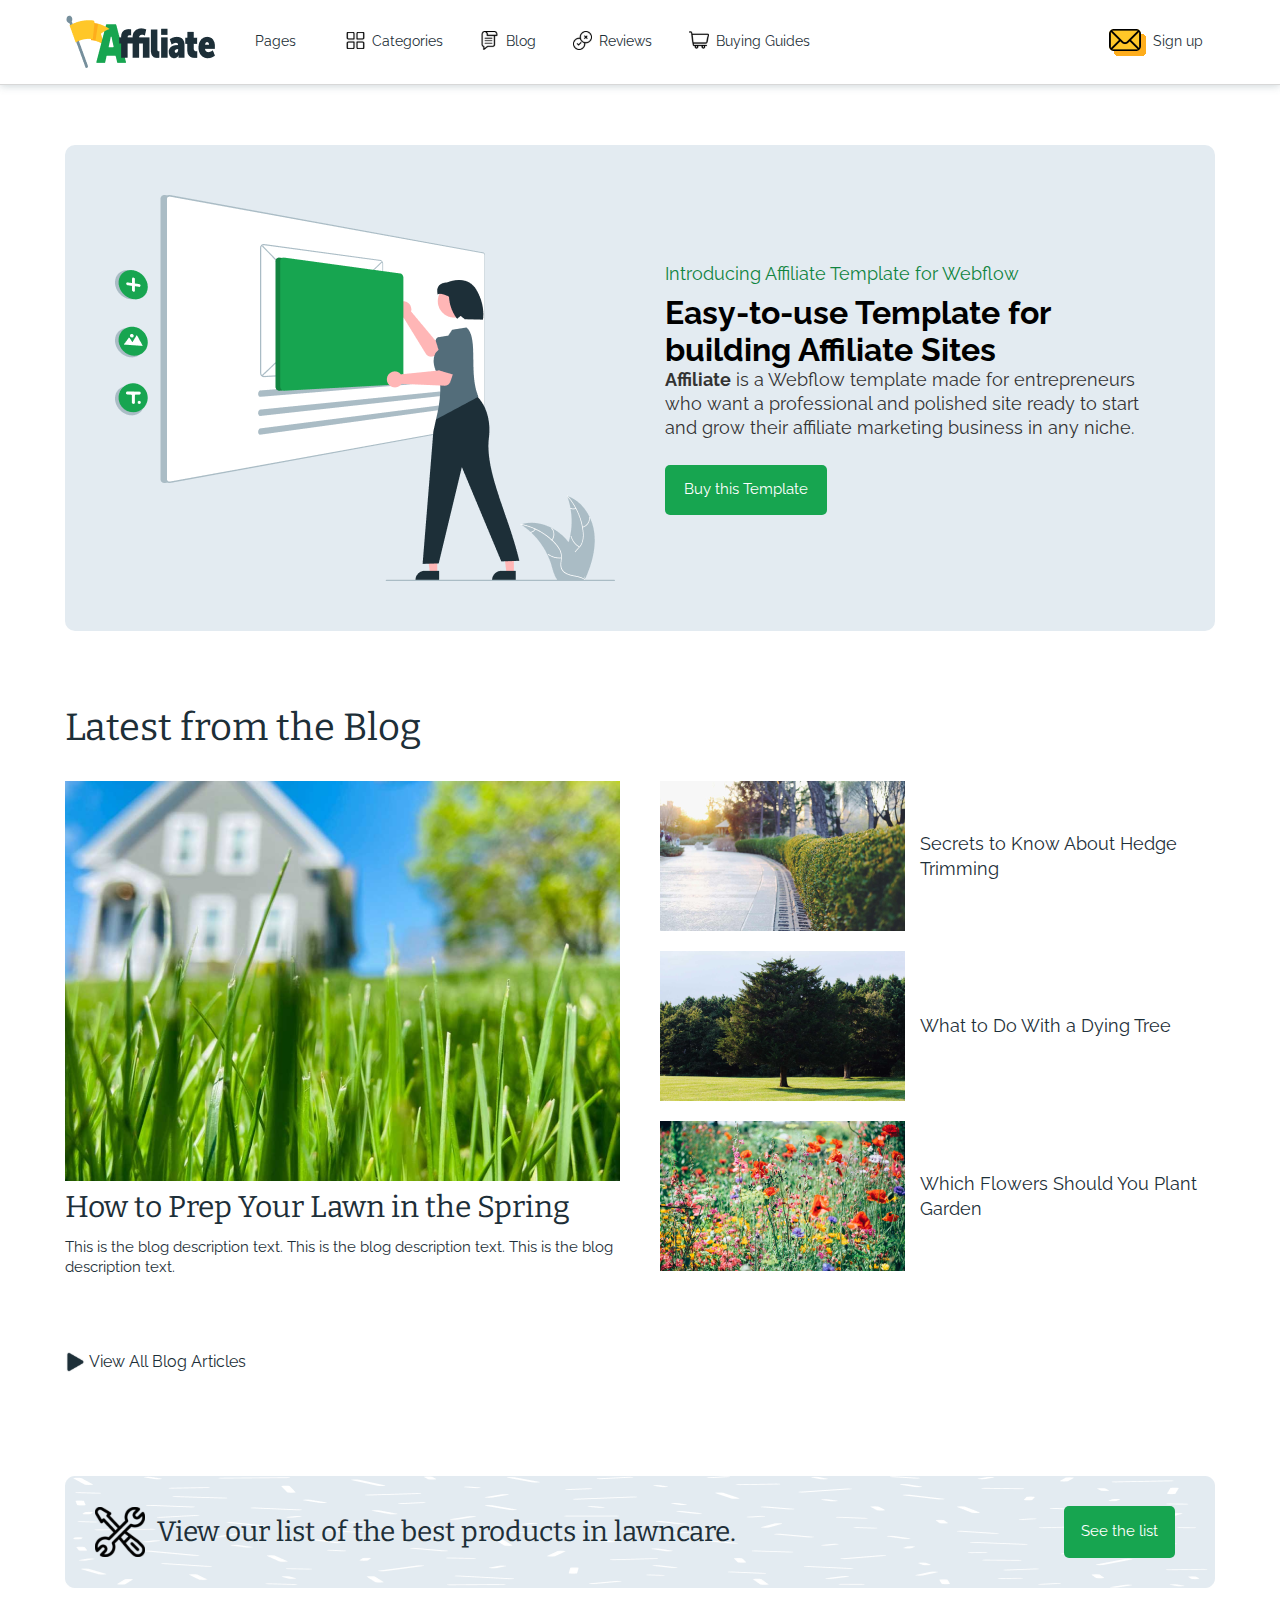
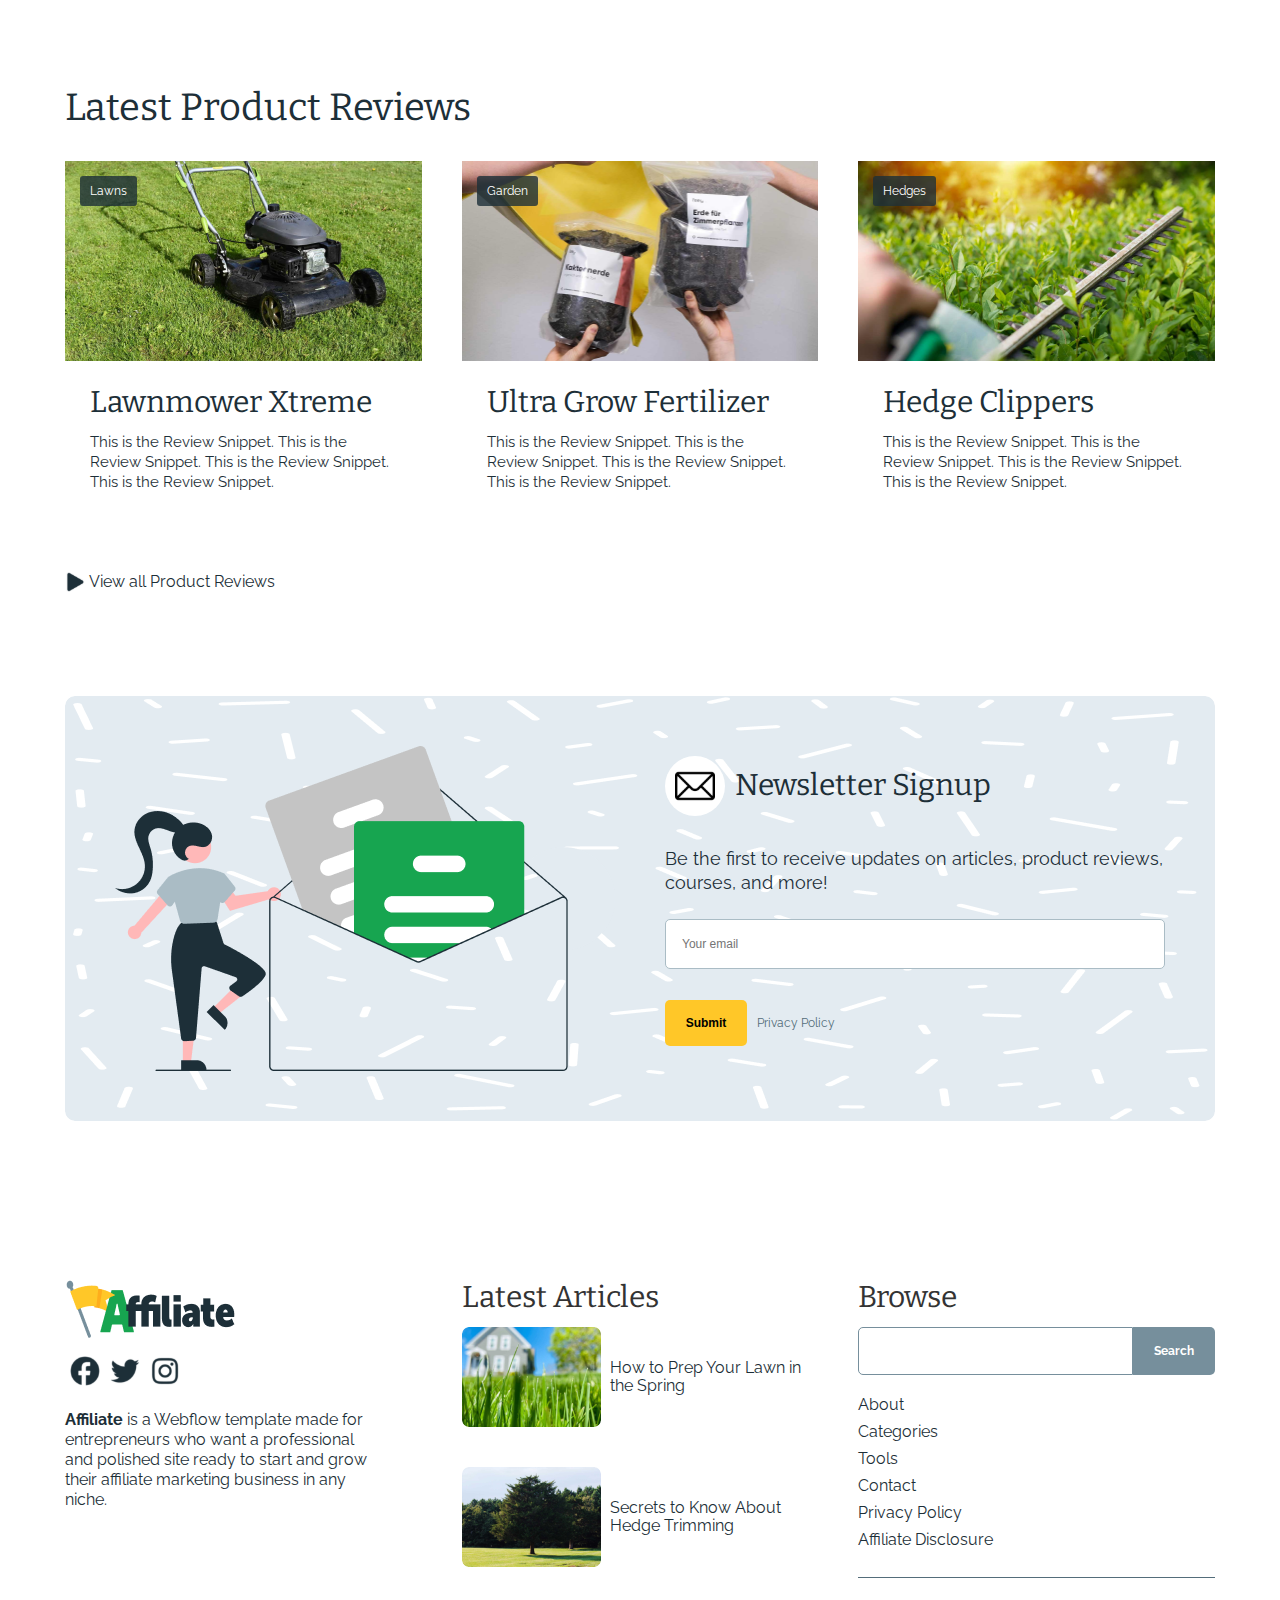
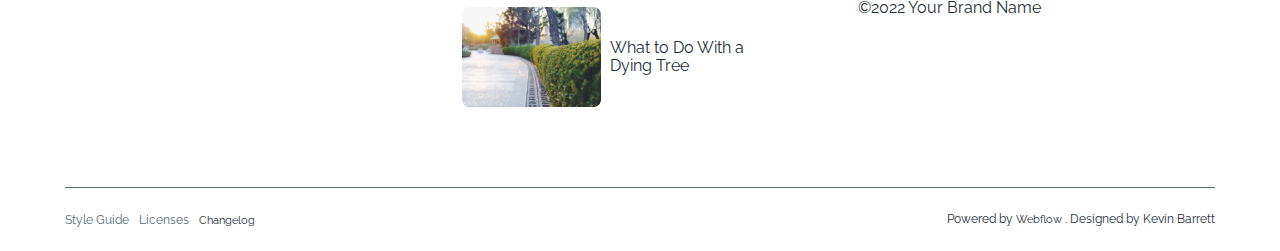
==== commit d062daf1: "fdg" ====
--- a/Affiliate/index.html
+++ b/Affiliate/index.html
@@ -37,7 +37,7 @@
           <div class="easy__img ibg"><img src="img/main.png" alt="main-img"></div>
           <div class="easy__content">
             <div class="easy__description">Introducing Affiliate Template for Webflow</div>
-            <div class="east__title">Easy-to-use Template for building Affiliate Sites</div>
+            <h1 class="easy__title">Easy-to-use Template for building Affiliate Sites</h1>
             <div class="easy__text"><span>Affiliate</span> is a Webflow template made for entrepreneurs who want a professional and polished site ready to start and grow their affiliate marketing business in any niche.</div>
             <a href="#" class="easy__button">Buy this Template</a>
           </div>
@@ -187,4 +187,4 @@
 </div>
 <script src="js/script.js"></script>
 </body>
-</html>+</html>
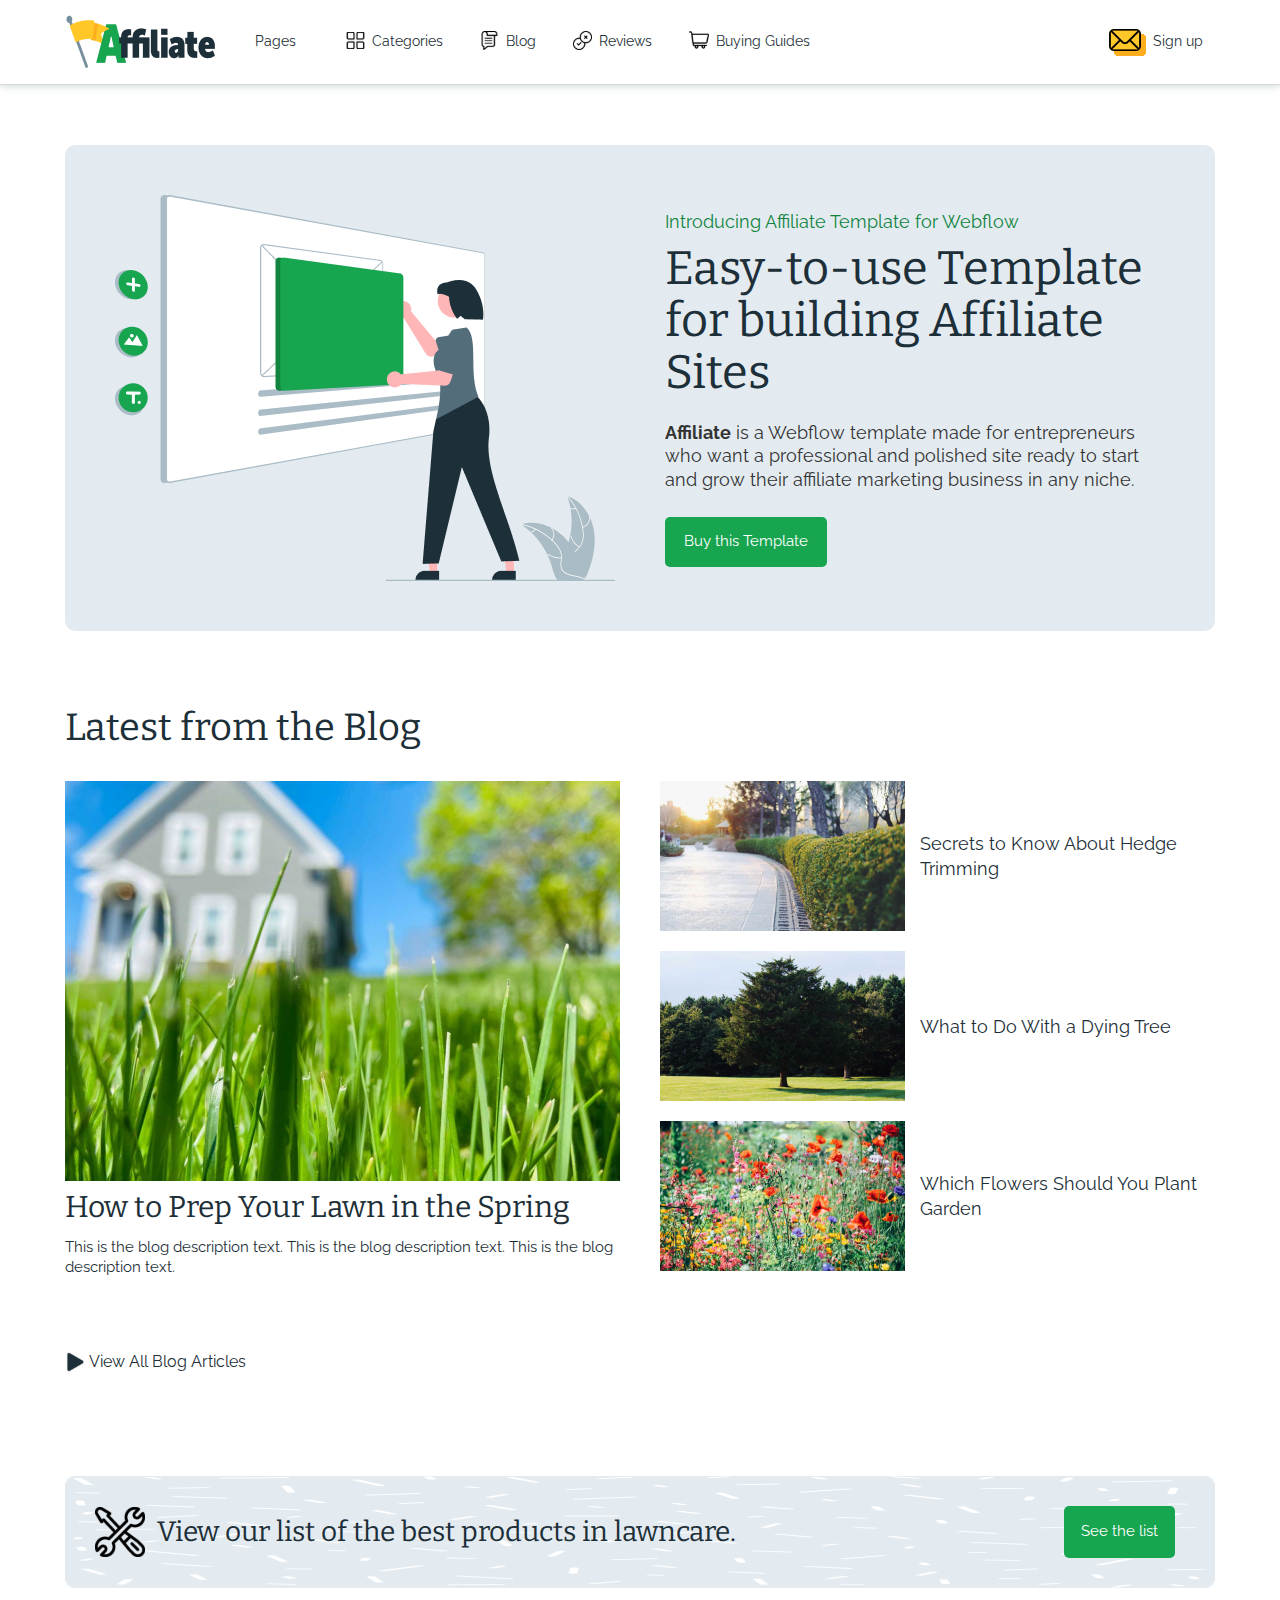
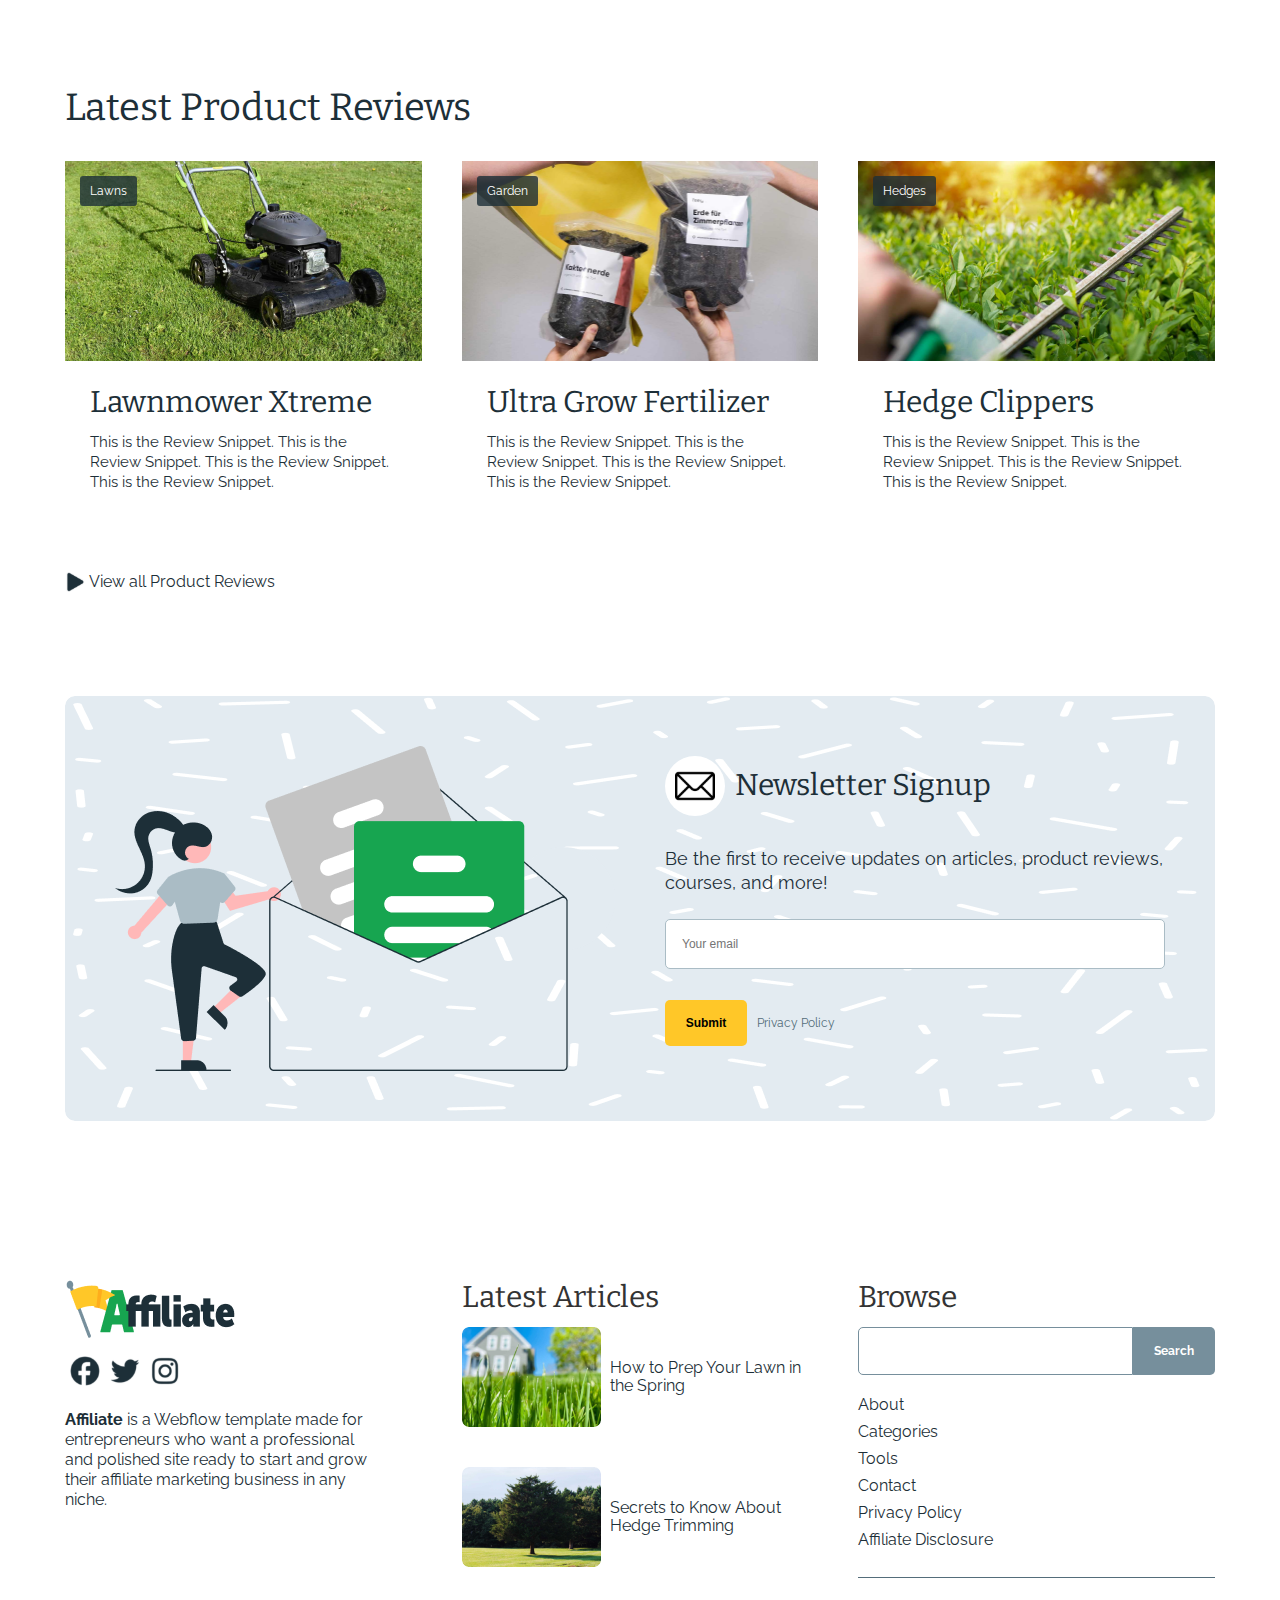
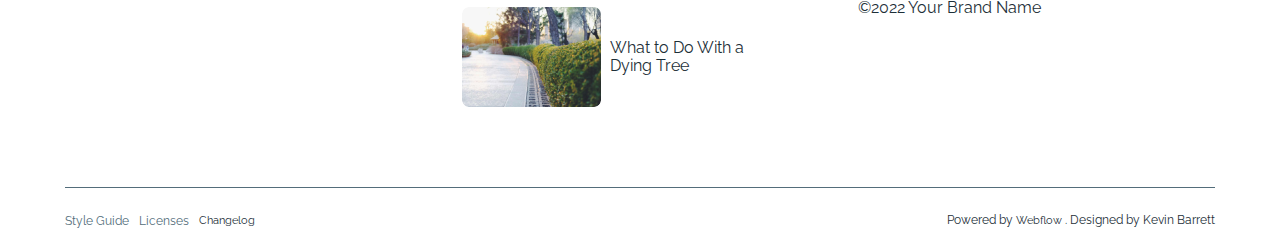
==== commit a763e838: "Add files via upload" ====
--- a/Affiliate/index.html
+++ b/Affiliate/index.html
@@ -1,5 +1,5 @@
 <!DOCTYPE html>
-<html>
+<html lang="en">
 <head>
   <meta charset="UTF-8">
   <meta name="viewport" content="width=device-width, initial-scale=1.0, user-scalable=no ">
@@ -37,7 +37,7 @@
           <div class="easy__img ibg"><img src="img/main.png" alt="main-img"></div>
           <div class="easy__content">
             <div class="easy__description">Introducing Affiliate Template for Webflow</div>
-            <h1 class="easy__title">Easy-to-use Template for building Affiliate Sites</h1>
+            <h1 class="east__title">Easy-to-use Template for building Affiliate Sites</h1>
             <div class="easy__text"><span>Affiliate</span> is a Webflow template made for entrepreneurs who want a professional and polished site ready to start and grow their affiliate marketing business in any niche.</div>
             <a href="#" class="easy__button">Buy this Template</a>
           </div>
@@ -46,7 +46,7 @@
     </section>
     <section class="blog">
       <div class="blog__container _container">
-        <div class="blog__title title">Latest from the Blog</div>
+        <h2 class="blog__title title">Latest from the Blog</h2>
         <div class="blog__items">
           <div class="blog__item article">
           <a href="#" class="article__img ibg"><img src="img/blog/blog(1).png" alt="blog-img1"></a>
@@ -78,7 +78,7 @@
           <a href="#" class="best-products__button">See the list</a>
         </div>
         <div class="products__reviews product-reviews">
-          <div class="product-reviews__title title">Latest Product Reviews</div>
+          <h2 class="product-reviews__title title">Latest Product Reviews</h2>
           <div class="product-reviews__items">
              <div class="product-reviews__item product-review">
                <a href="#" class="product-review__img ibg"><img src="img/product/Product(1).png" alt="product-review"></a>
@@ -113,13 +113,13 @@
           <div class="signup__content">
             <div class="signup__title-row">
               <span><img src="img/icons/mail(2).svg" alt="mail-img"></span>
-              <div class="signup__title">Newsletter Signup</div>
+              <h2 class="signup__title">Newsletter Signup</h2>
             </div>
             <div class="signup__text">Be the first to receive updates on articles, product reviews, courses, and more!</div>
-            <form action="" class="signup__form">
+            <form action="#" class="signup__form">
               <input class="signup__input" type="email" placeholder="Your email">
               <div class="signup__form-row">
-                <button select class="signup__submit">Submit</button>
+                <input type="submit" value="Submit" class="signup__submit">
                 <a href="#" class="signup__link">Privacy Policy</a>
               </div>
             </form>
@@ -187,4 +187,4 @@
 </div>
 <script src="js/script.js"></script>
 </body>
-</html>
+</html>--- a/Affiliate/css/style.css
+++ b/Affiliate/css/style.css
@@ -480,12 +480,12 @@
 }
 @media (max-width: 1120px) {
   .easy {
-    padding: 40px 0px 50px 0px;
-  }
-}
-@media (max-width: 540px) {
+    padding: 40px 0px 77px 0px;
+  }
+}
+@media (max-width: 555px) {
   .easy {
-    padding: 30px 0px 40px 0px;
+    padding: 30px 0px 77px 0px;
   }
 }
 .easy__body {
@@ -677,19 +677,9 @@
   padding-bottom: 100px;
   width: 100%;
 }
-@media (max-width: 860px) {
+@media (max-width: 555px) {
   .blog {
     padding-bottom: 80px;
-  }
-}
-@media (max-width: 747px) {
-  .blog {
-    padding-bottom: 60px;
-  }
-}
-@media (max-width: 420px) {
-  .blog {
-    padding-bottom: 40px;
   }
 }
 .blog__title {
@@ -984,19 +974,9 @@
   padding-bottom: 100px;
   width: 100%;
 }
-@media (max-width: 860px) {
+@media (max-width: 555px) {
   .products {
     padding-bottom: 80px;
-  }
-}
-@media (max-width: 747px) {
-  .products {
-    padding-bottom: 60px;
-  }
-}
-@media (max-width: 420px) {
-  .products {
-    padding-bottom: 40px;
   }
 }
 .products .best-products {
@@ -1383,19 +1363,14 @@
   width: 100%;
   padding-bottom: 100px;
 }
-@media (max-width: 768px) {
+@media (max-width: 720px) {
   .signup {
     padding-bottom: 80px;
   }
 }
-@media (max-width: 720px) {
+@media (max-width: 555px) {
   .signup {
     padding-bottom: 60px;
-  }
-}
-@media (max-width: 420px) {
-  .signup {
-    padding-bottom: 40px;
   }
 }
 .signup__body {
